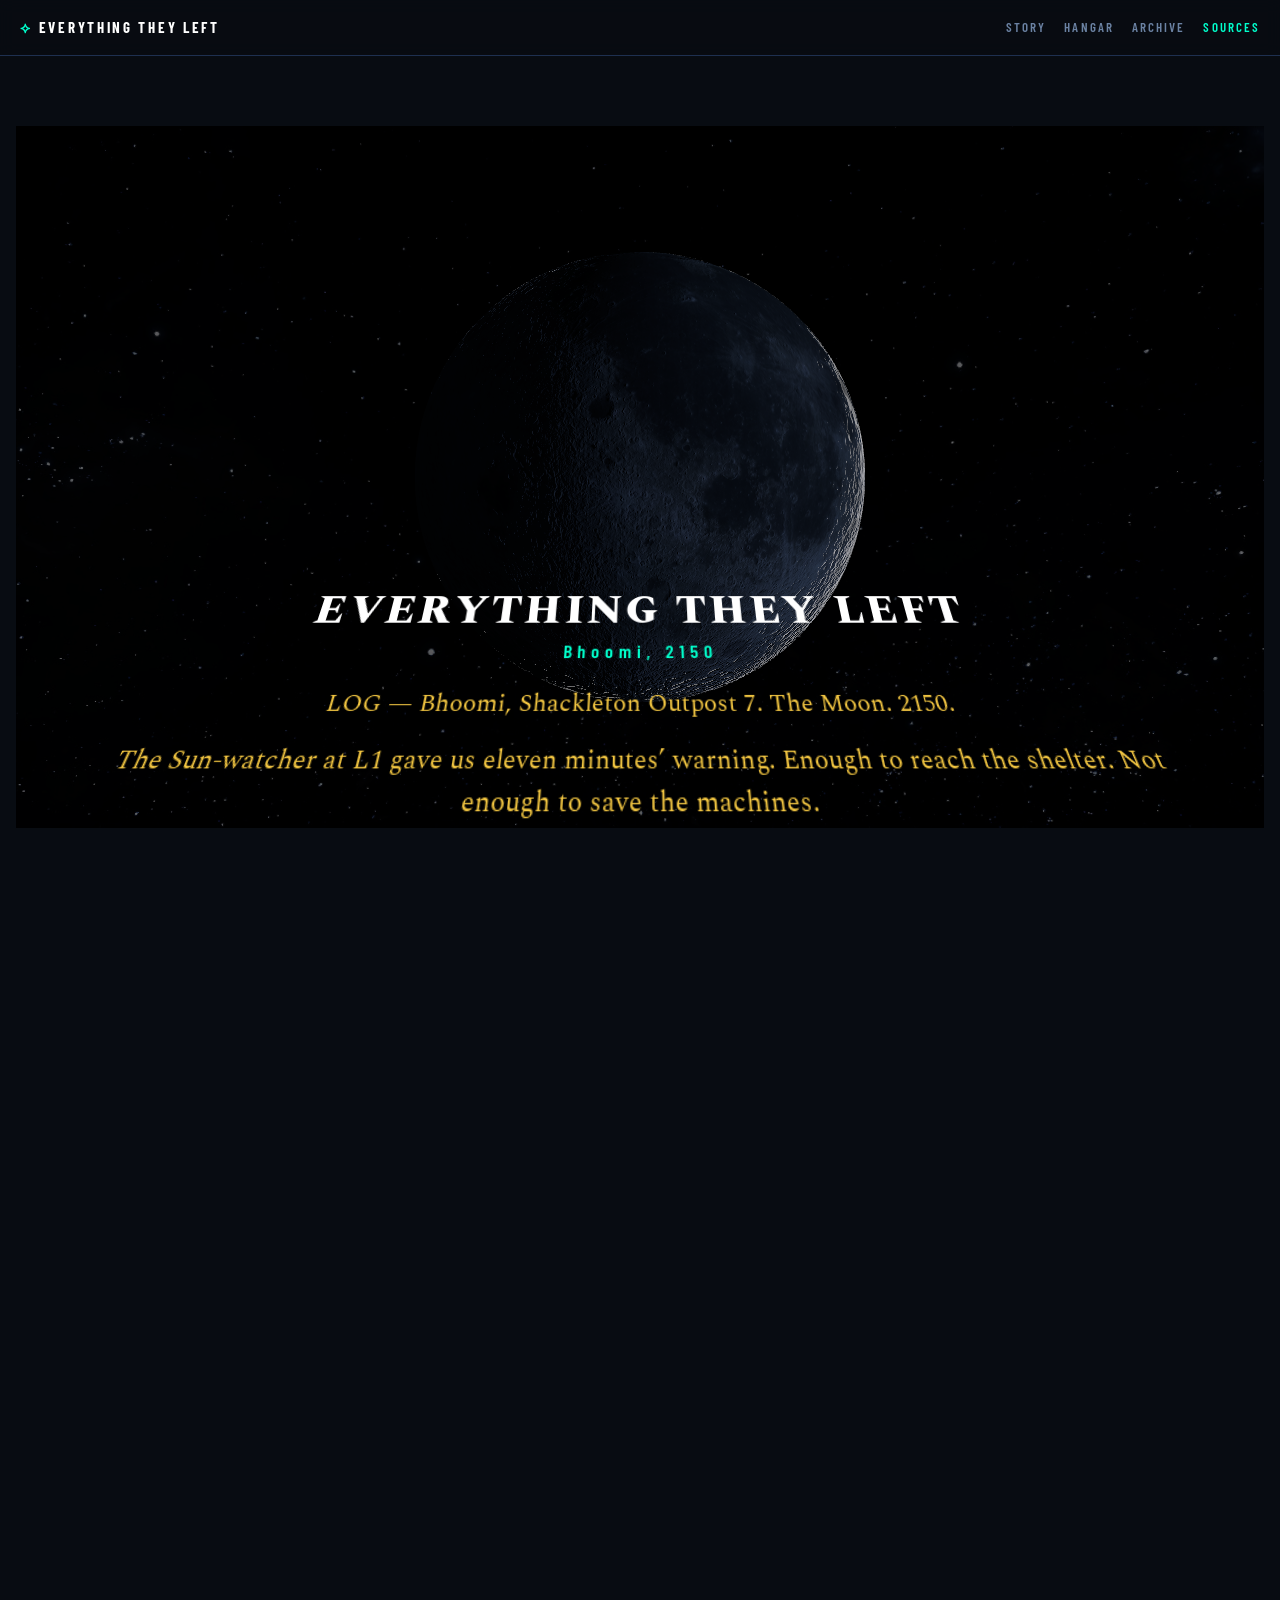
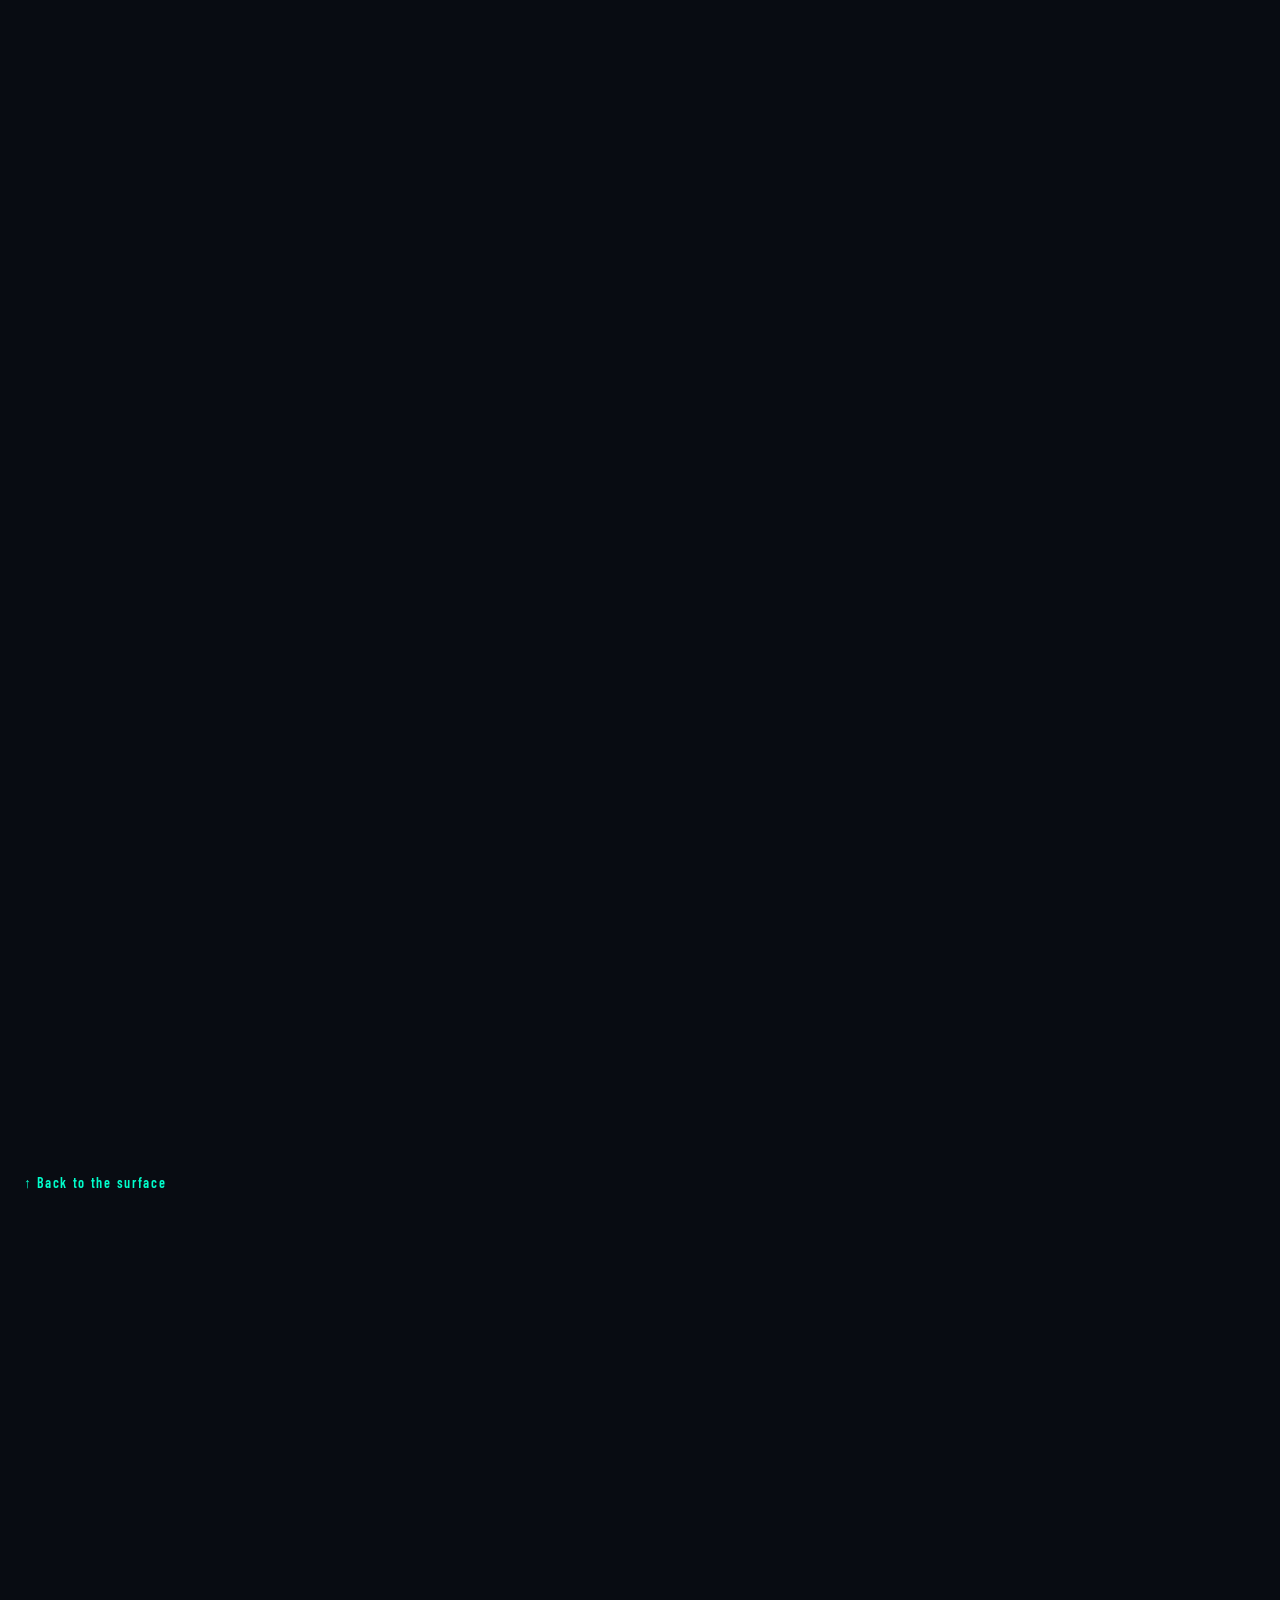
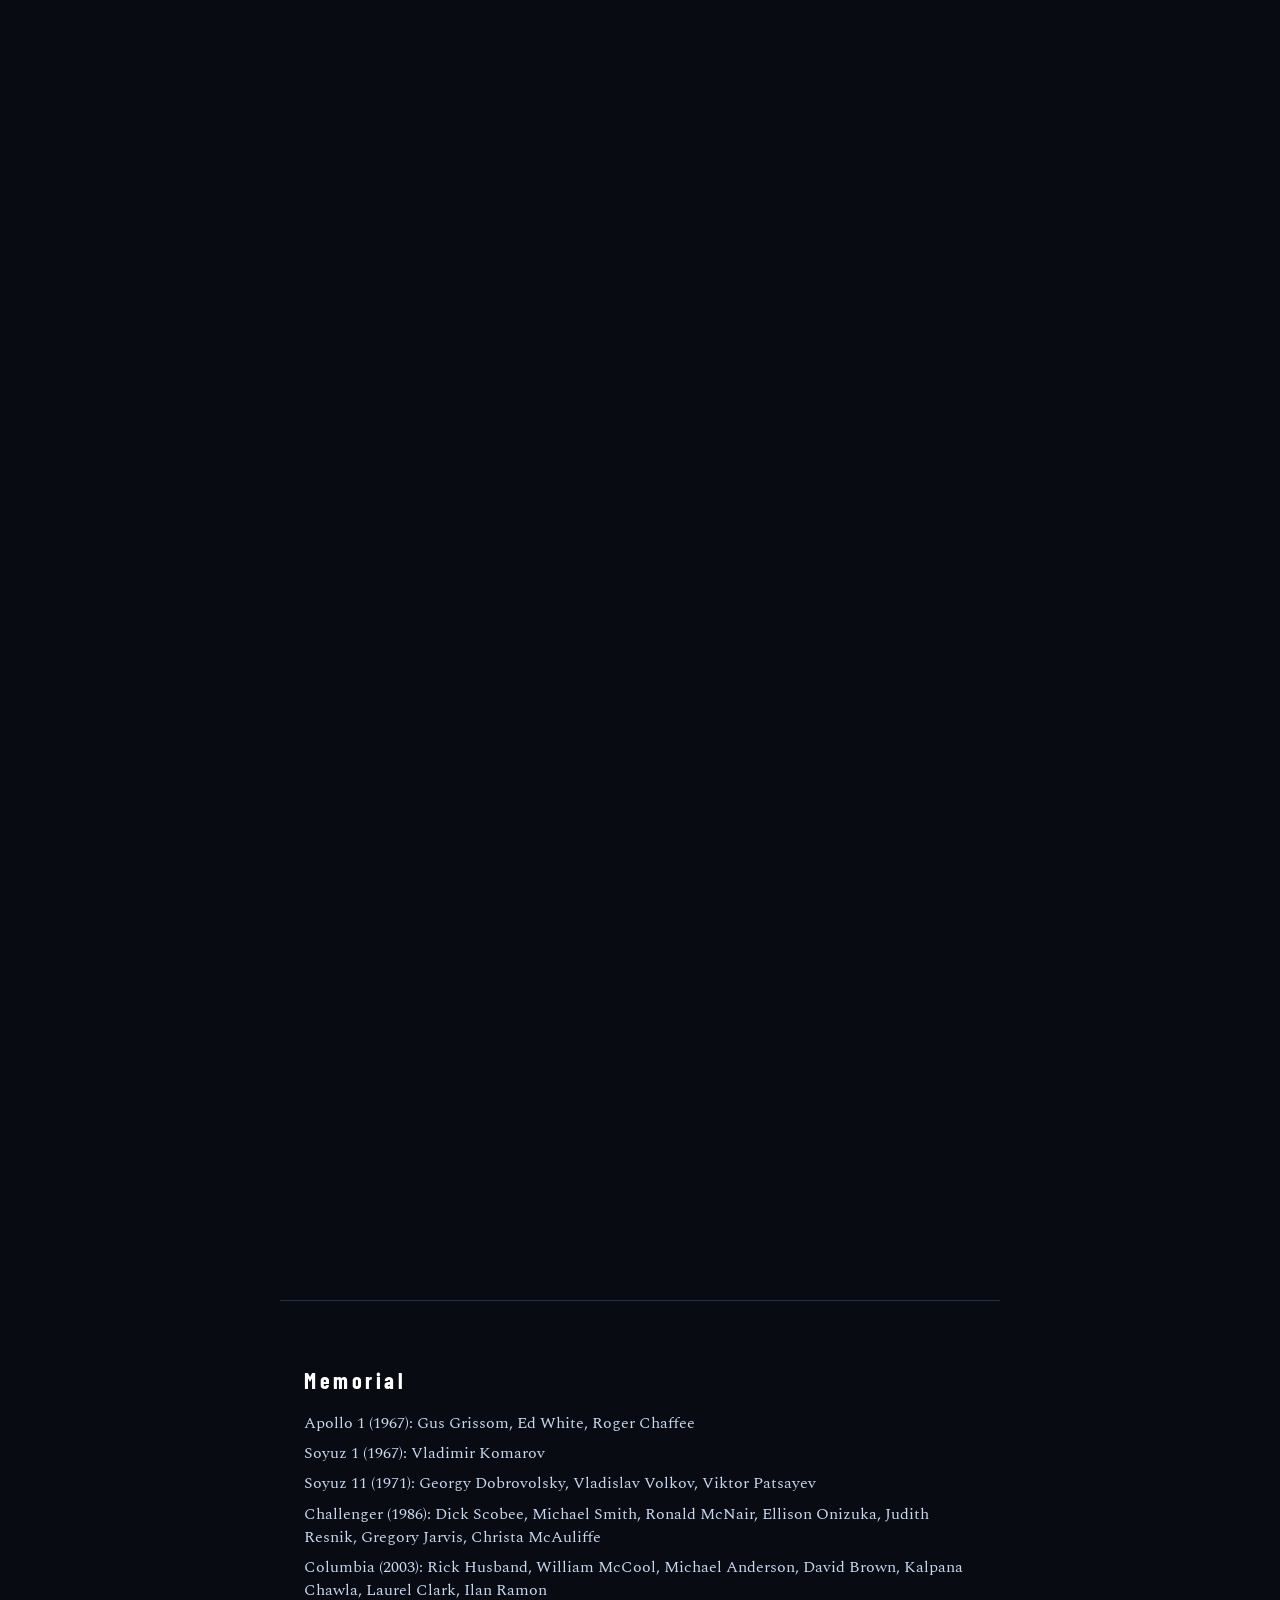
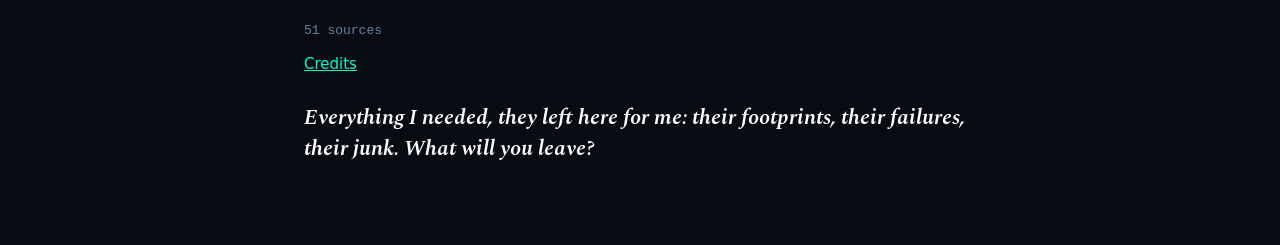
==== index.html @ f1913865 "SARATHI-7: give the flashbacks a cause The relived scenes had no in-world reason to interrupt. They " ====
<!doctype html>
<html lang="en">
<head>
<meta charset="utf-8">
<meta name="viewport" content="width=device-width, initial-scale=1">
<title>Everything They Left</title>
<link rel="preconnect" href="https://fonts.googleapis.com">
<link rel="stylesheet" href="https://fonts.googleapis.com/css2?family=Spectral:wght@400;600;800&family=Barlow+Condensed:wght@500;600;700&family=Caveat:wght@500;700&display=swap">
<link rel="stylesheet" href="lib/game.css">
<link rel="stylesheet" href="lib/era.css">
<script src="vendor/rough.js"></script>
<script type="importmap">{ "imports": { "three": "./vendor/three.module.min.js" } }</script>
<style>
  html { scroll-snap-type: y proximity; scroll-behavior: smooth; scroll-padding-top: 56px; }
  @media (prefers-reduced-motion: reduce) { html { scroll-behavior: auto; } }

  #site-header {
    position: fixed; inset: 0 0 auto; z-index: 40; height: 56px;
    display: flex; align-items: center; justify-content: space-between; gap: 16px;
    padding: 0 20px; background: rgba(8, 12, 18, .88); border-bottom: 1px solid var(--border);
    backdrop-filter: blur(8px);
  }
  #site-header .brand {
    font: 700 15px/1 var(--label); letter-spacing: .18em; color: var(--hi); text-decoration: none; white-space: nowrap;
  }
  #site-header .brand span { color: var(--accent2); margin-right: .4em; }
  #site-header nav { display: flex; gap: 18px; flex-wrap: wrap; }
  #site-header nav a {
    font: 600 13px/1 var(--label); letter-spacing: .16em; color: var(--dim); text-decoration: none;
  }
  #site-header nav a[aria-current="page"] { color: var(--accent2); }

  #story { position: relative; height: 300vh; }
  #crawl { position: absolute; top: 0; left: 0; right: 0; height: 200vh; pointer-events: none; }
  #play {
    position: absolute; bottom: 0; left: 0; right: 0; height: 100vh;
    scroll-snap-align: center; scroll-snap-stop: always; pointer-events: none;
  }
  .sticky-stage {
    position: sticky; top: 56px; height: calc(100vh - 56px);
    display: flex; flex-direction: column; justify-content: center; gap: 10px;
    padding: 10px 16px 12px; box-sizing: border-box;
  }
  .stage-frame {
    position: relative; width: min(100%, calc((100vh - 56px - 58px) * 16 / 9));
    max-height: calc(100% - 48px); aspect-ratio: 16 / 9; margin: 0 auto;
    background: #000; overflow: hidden; flex: none;
  }
  .stage-frame canvas { width: 100%; height: 100%; display: block; }
  .still {
    position: absolute; inset: 0; z-index: 0;
    background: url('assets/img/watcher-earthset-limb.jpg') center / cover;
  }
  #hud-root { position: absolute; inset: 0; z-index: 2; pointer-events: none; }
  .sticky-stage.is-play #hud-root { pointer-events: auto; }
  .sticky-stage:not(.is-play) #hud-root { opacity: 0; }
  #cut { position: absolute; inset: 0; z-index: 3; pointer-events: none; }
  #cut > * { pointer-events: auto; }
  #dev { position: absolute; inset: 0; z-index: 9; pointer-events: none; }
  .beat-name {
    position: absolute; bottom: 14%; left: 50%; translate: -50% 0;
    margin: 0; font: 13px var(--mono); color: var(--dim); letter-spacing: .08em;
  }

  #crawl-copy {
    position: absolute; inset: 8% 12% auto; z-index: 6; pointer-events: none;
    transform-origin: 50% 100%; color: var(--gold); text-align: center;
    font: 400 22px/1.45 var(--display);
  }
  #crawl-copy h1 { font: 800 42px/1 var(--display); letter-spacing: .08em; color: var(--hi); margin: 0 0 8px; }
  #crawl-copy .sub { font: 600 18px var(--label); letter-spacing: .28em; color: var(--accent2); margin: 0 0 22px; }
  #crawl-copy p { margin: 0 0 .7em; }
  .sticky-stage.is-play #crawl-copy { pointer-events: none; }
  @media (prefers-reduced-motion: reduce) { #crawl-copy { transform: none !important; } }

  .stage-cta {
    position: absolute; z-index: 7; left: 50%; top: 50%; translate: -50% -50%;
    font: 700 18px/1 var(--label); letter-spacing: .16em; color: #002a22;
    background: var(--accent2); border: 0; border-radius: 8px; padding: 16px 22px; cursor: pointer;
  }
  #play-cta { animation: play-pulse 1.8s ease-in-out infinite; }
  @keyframes play-pulse {
    50% { transform: scale(1.04); box-shadow: 0 0 28px rgba(0, 255, 204, .5); }
  }
  @media (prefers-reduced-motion: reduce) { #play-cta { animation: none; } }
  .sticky-stage:not(.is-play) .stage-cta { display: none !important; }

  #checkpoint-chip {
    position: absolute; z-index: 8; top: 12%; left: 50%; translate: -50% 0;
    font: 700 13px var(--label); letter-spacing: .14em; color: var(--hi);
    background: rgba(10, 20, 26, .9); border: 1px solid var(--accent2); border-radius: 6px;
    padding: 8px 12px; white-space: nowrap; pointer-events: none;
  }
  #checkpoint-chip.show { animation: chip-flash 2s ease-out both; }
  @keyframes chip-flash {
    0% { opacity: 0; } 12% { opacity: 1; } 78% { opacity: 1; } 100% { opacity: 0; }
  }

  .control-bar {
    display: flex; flex-wrap: wrap; align-items: center; justify-content: center; gap: 8px 12px;
    font: 600 13px var(--label); letter-spacing: .1em;
  }
  .control-bar button {
    background: var(--bg3); border: 1px solid var(--border); color: var(--hi);
    border-radius: 6px; padding: 8px 12px; cursor: pointer;
  }
  .control-bar button[aria-pressed="true"] { border-color: var(--accent2); color: var(--accent2); }
  .pips { display: flex; gap: 6px; margin-left: 8px; }
  .pip {
    display: block; width: 9px; height: 9px; border-radius: 50%; border: 1px solid var(--dim);
    background: transparent; padding: 0;
  }
  .pip.on { background: var(--accent2); border-color: var(--accent2); }

  #dossier, #hangar { min-height: 100vh; padding: 72px 24px 48px; }
  #back-surface {
    font: 600 14px var(--label); letter-spacing: .12em; color: var(--accent2);
    background: none; border: 0; padding: 0; cursor: pointer;
  }
  #sources {
    padding: 48px 24px 80px; border-top: 1px solid var(--border); max-width: 720px; margin: 0 auto;
  }
  #sources h2 { font: 700 22px var(--label); letter-spacing: .16em; color: var(--hi); }
  #memorial { margin: 0 0 20px; padding: 0; list-style: none; color: var(--text); }
  #memorial li { margin: 0 0 .45em; font: 16px/1.45 var(--display); }
  #source-count { font: 13px var(--mono); color: var(--dim); }
  #sources .credits-link { color: var(--accent2); }
  #closing {
    margin: 28px 0 0; font: 600 italic 22px/1.4 var(--display); color: var(--hi);
  }

  body.debug [data-debug] { position: relative; }
  body.debug [data-debug]::after {
    content: attr(data-debug); position: absolute; left: 4px; top: 4px; z-index: 30;
    font: 10px/1 var(--mono); color: #8f8; background: rgba(0, 0, 0, .65);
    padding: 2px 4px; pointer-events: none; letter-spacing: .04em;
  }
</style>
</head>
<body>
<header id="site-header" data-debug="header">
  <a class="brand" href="#story"><span>⟡</span><b id="brand-title"></b></a>
  <nav>
    <a href="#play">STORY</a>
    <a href="#hangar">HANGAR</a>
    <a href="#dossier">ARCHIVE</a>
    <a href="#sources">SOURCES</a>
  </nav>
</header>

<div id="story" data-debug="story">
  <div class="sticky-stage" id="stage-root" data-debug="stage-root">
    <div class="stage-frame" id="stage-frame" data-debug="stage-frame">
      <canvas id="stage" data-debug="stage"></canvas>
      <div class="still" id="still" hidden data-debug="still"></div>
      <div id="hud-root" data-debug="hud"></div>
      <div id="cut" data-debug="cut"></div>
      <div id="dev" hidden data-debug="dev"></div>
      <div id="crawl-copy" data-debug="crawl-copy"></div>
      <button type="button" class="stage-cta" id="play-cta" hidden>▶ PLAY AS BHOOMI</button>
      <button type="button" class="stage-cta" id="continue-cta" hidden>▶ CONTINUE</button>
      <div id="checkpoint-chip" hidden></div>
    </div>
    <div class="control-bar" id="controls" hidden data-debug="controls">
      <button type="button" id="btn-pause">⏸ PAUSE</button>
      <button type="button" id="btn-checkpoint">⟲ CHECKPOINT</button>
      <button type="button" id="btn-skip">⏭ SKIP</button>
      <button type="button" id="btn-timer" aria-pressed="true">⏱ ON</button>
      <div class="pips" id="pips"></div>
    </div>
  </div>
  <div id="crawl" data-debug="crawl"></div>
  <section id="play" data-debug="play" aria-label="Play"></section>
</div>

<section id="dossier" data-debug="dossier">
  <button type="button" id="back-surface">↑ Back to the surface</button>
  <div id="dossier-root"></div>
</section>
<section id="hangar" data-debug="hangar">
  <div id="hangar-root"></div>
</section>
<footer id="sources" data-debug="sources">
  <h2>Memorial</h2>
  <ul id="memorial"></ul>
  <p id="source-count"></p>
  <p><a class="credits-link" href="CREDITS.md">Credits</a></p>
  <p id="closing"></p>
</footer>

<script type="module">
  import { CONTENT } from './content.js';
  import { boot } from './lib/engine.js';

  const Q = new URLSearchParams(location.search);
  const $ = s => document.querySelector(s);
  const reduce = matchMedia('(prefers-reduced-motion: reduce)').matches;
  const lerp = (a, b, t) => a + (b - a) * t;
  const WP0 = CONTENT.crises[0].waypoint;

  document.title = CONTENT.title;
  $('#brand-title').textContent = CONTENT.title;

  const crawlCopy = $('#crawl-copy');
  const h = document.createElement('h1'); h.textContent = CONTENT.title; crawlCopy.append(h);
  const sub = document.createElement('p'); sub.className = 'sub'; sub.textContent = CONTENT.subtitle; crawlCopy.append(sub);
  CONTENT.prologue.lines.forEach(line => { const p = document.createElement('p'); p.textContent = line; crawlCopy.append(p); });

  CONTENT.memorial.forEach(line => { const li = document.createElement('li'); li.textContent = line; $('#memorial').append(li); });
  const urls = new Set();
  const addSrc = srcs => (srcs || []).forEach(([, u]) => u && urls.add(u));
  addSrc(CONTENT.opener.sources); addSrc(CONTENT.notebook.sources); addSrc(CONTENT.finale.sources);
  CONTENT.crises.forEach(c => addSrc(c.sources));
  $('#source-count').textContent = `${urls.size} sources`;
  $('#closing').textContent = CONTENT.finale.closing;

  const pips = $('#pips');
  CONTENT.crises.forEach(c => {
    const b = document.createElement('i');
    b.className = 'pip'; b.title = `${c.chapter}. ${c.title}`; b.setAttribute('aria-label', c.name);
    pips.append(b);
  });

  const game = boot({
    canvas: $('#stage'),
    hudRoot: $('#hud-root'),
    cut: $('#cut'),
    still: $('#still'),
  });

  const syncTimer = on => {
    $('#btn-timer').setAttribute('aria-pressed', String(on));
    $('#btn-timer').textContent = on ? '⏱ ON' : '⏱ OFF';
  };
  syncTimer(game.hud.timer.on);
  game.onTimer(syncTimer);
  $('#btn-timer').addEventListener('click', () => game.hud.timer.set(!game.hud.timer.on));

  const updatePips = () => {
    const id = game.state.chapter;
    const idx = CONTENT.crises.findIndex(c => c.id === id);
    [...pips.children].forEach((el, i) => el.classList.toggle('on', game.state.started && idx >= 0 && i <= idx));
  };

  const chip = $('#checkpoint-chip');
  game.onCheckpoint(({ chapter, title }) => {
    chip.textContent = `CHECKPOINT SET · Ch ${chapter} · ${title}`;
    chip.hidden = false;
    chip.classList.remove('show');
    void chip.offsetWidth;
    chip.classList.add('show');
    updatePips();
  });
  chip.addEventListener('animationend', () => { chip.classList.remove('show'); chip.hidden = true; });

  const showContinue = () => {
    if (!game.state.started) return;
    const s = game.state;
    $('#continue-cta').textContent = `▶ CONTINUE · Ch ${s.chapterNum} · ${s.title}`;
    $('#continue-cta').hidden = false;
    $('#play-cta').hidden = true;
  };
  const hideContinue = () => { $('#continue-cta').hidden = true; };

  $('#play-cta').addEventListener('click', () => {
    $('#play-cta').hidden = true;
    hideContinue();
    game.start();
    updatePips();
    $('#controls').hidden = false;
  });
  $('#continue-cta').addEventListener('click', () => { hideContinue(); game.resume(); });
  $('#btn-pause').addEventListener('click', () => { if (!game.state.started) return; game.pause(); showContinue(); });
  $('#btn-checkpoint').addEventListener('click', () => game.replayCheckpoint());
  $('#btn-skip').addEventListener('click', () => game.skip());
  $('#back-surface').addEventListener('click', () => $('#play').scrollIntoView({ behavior: reduce ? 'auto' : 'smooth' }));

  let dirty = true;
  addEventListener('scroll', () => { dirty = true; }, { passive: true });
  addEventListener('resize', () => { dirty = true; }, { passive: true });

  const crawl = $('#crawl');
  const root = $('#stage-root');
  const still = $('#still');
  function loop() {
    requestAnimationFrame(loop);
    if (!dirty) return;
    dirty = false;
    const crawlH = crawl.offsetHeight;
    const t = reduce ? 1 : Math.min(1, Math.max(0, scrollY / Math.max(1, crawlH - innerHeight)));
    if (reduce) {
      crawlCopy.style.transform = 'none';
      crawlCopy.style.opacity = '0';
    } else {
      crawlCopy.style.transform = `perspective(420px) rotateX(24deg) translateY(calc(100% - ${t * 190}%))`;
      crawlCopy.style.opacity = t > 0.85 ? String(Math.max(0, 1 - (t - 0.85) / 0.15)) : '1';
    }
    const playing = t >= 1;
    root.classList.toggle('is-play', playing);
    if (playing && !game.state.started) $('#play-cta').hidden = false;
    if (!playing) {
      $('#play-cta').hidden = true;
      $('#controls').hidden = true;
      if (game.state.started && !game.state.paused) { game.pause(); leftPlay = true; }
    } else if (game.state.started) {
      $('#controls').hidden = false;
      if (leftPlay) showContinue();
    }

    if (!game.state.started) {
      const wp = reduce ? WP0 : {
        lat: lerp(-20, -89.67, t),
        lon: lerp(300, 129.78, t),
        alt: lerp(4.4, 1.6, t),
        sunLon: 90,
      };
      if (game.stage) game.stage.snap(wp);
      else still.style.transform = `translateY(${t * -8}%)`;
    }
  }
  dirty = true;
  requestAnimationFrame(loop);

  let leftPlay = false;
  new IntersectionObserver(([e]) => {
    if (e.intersectionRatio < 0.6) {
      game.pause();
      leftPlay = true;
    } else if (leftPlay && game.state.started) {
      showContinue();
    }
  }, { threshold: [0, 0.6] }).observe($('#stage-frame'));

  document.addEventListener('visibilitychange', () => {
    if (document.hidden) { game.pause(); if (game.state.started) leftPlay = true; }
    else if (leftPlay && game.state.started) showContinue();
  });

  const navFor = { play: $('a[href="#play"]'), dossier: $('a[href="#dossier"]'), hangar: $('a[href="#hangar"]'), sources: $('a[href="#sources"]') };
  const navObs = new IntersectionObserver(entries => {
    const vis = entries.filter(e => e.isIntersecting).sort((a, b) => b.intersectionRatio - a.intersectionRatio)[0];
    if (!vis) return;
    Object.values(navFor).forEach(a => a.removeAttribute('aria-current'));
    navFor[vis.target.id]?.setAttribute('aria-current', 'page');
  }, { threshold: [0.35, 0.6], rootMargin: '-56px 0px 0px 0px' });
  ['play', 'dossier', 'hangar', 'sources'].forEach(id => navObs.observe($('#' + id)));

  if (Q.get('screen') || Q.get('c')) {
    location.hash = '#play';
    $('#play').scrollIntoView({ behavior: 'auto' });
  }

  if (Q.get('debug') === '1') {
    document.body.classList.add('debug');
    $('#dev').hidden = false;
  }

  try {
    const { mountDossier, mountHangar } = await import('./lib/hangar.js');
    mountDossier?.($('#dossier-root'), { onBack: () => $('#play').scrollIntoView({ behavior: reduce ? 'auto' : 'smooth' }) });
    mountHangar?.($('#hangar-root'), {});
  } catch { /* hangar not merged yet */ }
</script>
</body>
</html>
---- lib/game.css ----
/* Everything They Left — shared game styles. Tokens from artemis3-dashboard web-sim/index.css:5-19. */
[hidden] { display: none !important; }            /* trap #2: display:grid/flex beats [hidden] */
*, *::before, *::after { box-sizing: border-box; }
:root {
  --bg: #080c12; --bg2: #0d1420; --bg3: #111c2e; --border: #1e3050;
  --accent: #00aaff; --accent2: #00ffcc; --warn: #ffaa00; --danger: #ff4444; --ok: #00dd88;
  --gold: rgb(245,200,66); --ice: #7fd4ff; --partial: #b98cff; --text: #c8d8f0; --dim: #6b82a3; --hi: #fff;
  --mono: ui-monospace, 'SF Mono', Menlo, 'Courier New', monospace;
  --display: 'Spectral', Georgia, serif;
  --label: 'Barlow Condensed', 'Helvetica Neue', Arial, sans-serif;
  color-scheme: dark;
}
html, body { margin: 0; background: var(--bg); color: var(--text); font: 15px/1.5 system-ui, -apple-system, sans-serif; }
button { font: inherit; color: inherit; }
:focus-visible { outline: 2px solid var(--accent); outline-offset: 3px; }

/* ── Timed panel: every interaction sits inside one; its border is the fuse ── */
.timed { position: relative; border-radius: 12px; background: rgba(8, 14, 22, .82); padding: 22px; backdrop-filter: blur(4px); }
.timed > .fuse-svg { position: absolute; inset: 0; width: 100%; height: 100%; overflow: visible; pointer-events: none; }
.timed > .fuse-svg rect { fill: none; stroke-width: 2.5; stroke-dasharray: 100; stroke-dashoffset: 0; }
.timed > .fuse-svg .track { stroke: rgba(255,255,255,.10); }
.timed > .fuse-svg .fuse { stroke: var(--accent2); }            /* no vector-effect: trap #1 */
.timed.running > .fuse-svg .fuse { animation: fuse var(--fuse-s, 8s) linear forwards; }
.timed.paused > .fuse-svg .fuse { animation-play-state: paused; }
.timed.off > .fuse-svg .fuse { stroke: rgba(0,255,204,.35); }
@keyframes fuse {
  0% { stroke-dashoffset: 0; stroke: var(--accent2); }
  58% { stroke: var(--accent2); } 70% { stroke: var(--warn); } 80% { stroke: var(--danger); }
  100% { stroke-dashoffset: 100; stroke: var(--danger); }
}
.int-title { font: 700 22px/1 var(--label); letter-spacing: .14em; color: var(--hi); margin: 0 0 4px; }
.int-hint { font: 13px var(--mono); color: var(--dim); margin: 0 0 16px; min-height: 1.5em; }
.int-hint.bad { color: var(--warn); }
.int-hint.good { color: var(--accent2); }

/* ── DRAG ── */
.drag-wrap { display: grid; grid-template-columns: minmax(0, 1fr) minmax(0, 1.4fr); gap: 18px; min-height: 230px; }
.tray { display: flex; flex-wrap: wrap; gap: 12px; align-content: center; justify-content: center; border: 1px dashed var(--border); border-radius: 10px; padding: 14px; }
.item { width: 84px; height: 84px; display: grid; place-items: center; border-radius: 12px; border: 1px solid var(--border); background: var(--bg2); cursor: grab; touch-action: none; user-select: none; -webkit-user-select: none; }
.item svg { width: 58px; height: 58px; }
.item[aria-pressed="true"] { border-color: var(--accent2); box-shadow: 0 0 0 2px var(--accent2); }
.item.dragging { position: fixed; z-index: 100; cursor: grabbing; pointer-events: none; box-shadow: 0 10px 30px rgba(0,0,0,.6); }
.item.placed { visibility: hidden; }
.target { position: relative; border-radius: 12px; border: 1px solid var(--border); background: #03050a; display: grid; place-items: center; cursor: pointer; overflow: hidden; }
.target .label { position: absolute; left: 10px; top: 8px; font: 600 12px var(--label); letter-spacing: .14em; color: var(--dim); text-transform: uppercase; }
.target.hot { box-shadow: inset 0 0 0 2px var(--glow, var(--accent2)), 0 0 24px var(--glow, var(--accent2)); }
.slots { display: flex; gap: 14px; }
.slot { width: 74px; height: 74px; border-radius: 50% 50% 12px 12px; background: radial-gradient(circle at 50% 30%, #6b6258, #2b2622); display: grid; place-items: center; }
.slot svg { width: 52px; height: 52px; }

/* ── BALANCE ── */
.bal { display: grid; gap: 14px; }
.power { position: relative; height: 26px; border-radius: 6px; background: var(--bg3); overflow: hidden; }
.power .avail { position: absolute; inset: 0 auto 0 0; background: rgba(0,255,204,.18); border-right: 2px solid var(--accent2); }
.power .used { position: absolute; inset: 6px auto 6px 0; background: var(--accent); border-radius: 3px; }
.power.over .used { background: var(--danger); }
.power .read { position: absolute; right: 8px; top: 3px; font: 12px var(--mono); color: var(--hi); }
.load { display: grid; grid-template-columns: 130px minmax(0, 1fr) 52px; gap: 12px; align-items: center; }
.load label { font: 600 15px var(--label); letter-spacing: .06em; color: var(--hi); }
.load output { font: 13px var(--mono); text-align: right; }
.load .track-wrap { position: relative; }
.load .redline { position: absolute; top: -4px; bottom: -4px; width: 2px; background: var(--danger); pointer-events: none; }
.load.low output { color: var(--danger); }
input[type=range] { width: 100%; accent-color: var(--accent2); }

/* ── Outcome overlays ── */
.outcome { position: absolute; inset: 0; border-radius: 12px; display: grid; place-items: center; text-align: center; z-index: 5; }
.outcome.win { background: rgba(0, 40, 32, .82); }
.outcome.fail { background: radial-gradient(circle, rgba(255,40,40,.2), rgba(120,0,0,.85)); }
.outcome b { display: block; font: 800 34px/1 var(--label); letter-spacing: .12em; color: var(--hi); }
.outcome span { display: block; margin-top: 10px; font: 14px var(--mono); color: var(--hi); }

/* ── Timer switch (vertical, Apple-style) ── */
.hud-switch { position: relative; width: 34px; height: 58px; border-radius: 18px; border: 0; padding: 0; background: var(--ok); cursor: pointer; transition: background .2s; flex: none; }
.hud-switch .knob { position: absolute; left: 3px; top: 3px; width: 28px; height: 28px; border-radius: 50%; background: #fff; display: grid; place-items: center; box-shadow: 0 2px 6px rgba(0,0,0,.4); transition: translate .22s cubic-bezier(.3,1.4,.6,1); }
.hud-switch .knob svg { width: 70%; height: 70%; }
.hud-switch .knob::after { content: ''; position: absolute; inset: 0; margin: auto; width: 82%; height: 3px; border-radius: 2px; background: #d11; rotate: -45deg; opacity: 0; transition: opacity .15s; }
.hud-switch[aria-checked="false"] { background: var(--danger); }
.hud-switch[aria-checked="false"] .knob { translate: 0 24px; }
.hud-switch[aria-checked="false"] .knob::after { opacity: 1; }

@media (prefers-reduced-motion: reduce) { .hud-switch .knob { transition: none; } }

/* ── Attempt Map ── */
.amap { display: grid; gap: 12px; }
.amap-svg { width: 100%; height: auto; display: block; background: #02040a url('../assets/textures/stars_milky_way.jpg') center / cover; border-radius: 12px; }
.amap .arc path { fill: none; stroke-width: 1.3; stroke-dasharray: 100; stroke-dashoffset: 100; opacity: 0; transition: stroke-dashoffset .9s ease-out, opacity .3s; }
.amap .arc.lf path { stroke-dasharray: 14 100; }
.amap .arc.on path { stroke-dashoffset: 0; opacity: .75; }
.amap .arc .end, .amap .arc .burst, .amap .arc .tag { opacity: 0; transition: opacity .3s .7s; }
.amap .arc.on .end, .amap .arc.on .burst { opacity: 1; }
.amap .arc.fail path, .amap .arc.fail .burst { stroke: var(--danger); }
.amap .arc.partial path { stroke: var(--partial); } .amap .arc.partial .end { fill: var(--partial); }
.amap .arc.success path { stroke: var(--accent2); } .amap .arc.success .end { fill: var(--accent2); }
.amap .arc.crewed path { stroke: var(--gold); stroke-width: 2.6; } .amap .arc.crewed .end { fill: var(--gold); }
.amap .arc .burst { stroke-width: 2; }
.amap .arc.beat path { stroke-width: 4; opacity: 1; filter: drop-shadow(0 0 6px currentColor); }
.amap .arc.beat.on .tag { opacity: 1; }
.amap .arc .tag { fill: var(--hi); font: 600 15px var(--label); letter-spacing: .08em; paint-order: stroke; stroke: #000; stroke-width: 3px; }
.amap .arc { cursor: pointer; }
.amap .year-big { fill: var(--hi); font: 800 64px var(--display); opacity: .9; }
.amap-card { min-height: 3.4em; }
.amap-log { margin: 0; font: 19px/1.45 var(--display); color: var(--hi); }
.amap-row { display: grid; grid-template-columns: 44px minmax(0, 1fr) auto; gap: 12px; align-items: center; }
.amap-play { width: 44px; height: 44px; border-radius: 50%; border: 1px solid var(--border); background: var(--bg3); color: var(--hi); cursor: pointer; }
.amap-count { font: 13px var(--mono); color: var(--dim); white-space: nowrap; }
.amap-legend { display: flex; flex-wrap: wrap; gap: 16px; font: 600 13px var(--label); letter-spacing: .08em; color: var(--dim); }
.amap-legend .k::before { content: ''; display: inline-block; width: 18px; height: 3px; margin-right: 6px; vertical-align: middle; background: currentColor; }
.amap-legend .fail { color: var(--danger); } .amap-legend .partial { color: var(--partial); } .amap-legend .success { color: var(--accent2); } .amap-legend .crewed { color: var(--gold); }
/* v3: salvage sites stay labelled in amber once their year is reached */
.amap .arc.salvage.on .tag { opacity: 1; fill: var(--warn); }
.amap .arc.salvage.on path { stroke: var(--warn); stroke-width: 2.4; opacity: 1; }
.amap .arc.salvage.on .end, .amap .arc.salvage.on .burst { fill: var(--warn); stroke: var(--warn); }

/* ── FOCUS (v4 Library): an etched nickel page under a magnifier ── */
.focus { display: grid; gap: 14px; justify-items: center; }
.fiche { width: min(420px, 100%); aspect-ratio: 16 / 7; display: grid; place-content: center; gap: 4px; text-align: center; border-radius: 50%;
  background: radial-gradient(circle, #d9dde3, #9aa3ad 70%, #5b6470); color: #1b2330; font: 600 15px/1.25 var(--mono); box-shadow: inset 0 0 30px rgba(0,0,0,.45); transition: filter .08s; }
.fiche .h { font: 800 17px var(--label); letter-spacing: .2em; }
.fiche.sharp { box-shadow: inset 0 0 30px rgba(0,0,0,.45), 0 0 0 2px var(--accent2); }
.focus .mix { display: grid; grid-template-columns: 50px minmax(0, 1fr) 50px; gap: 12px; align-items: center; width: 100%; font: 600 13px var(--label); letter-spacing: .1em; color: var(--dim); text-align: center; }

/* ── MORSE (v3 Signal) ── */
.morse { display: grid; grid-template-columns: 120px minmax(0, 1fr); gap: 20px; align-items: center; }
.mirror { position: relative; width: 120px; height: 120px; border-radius: 12px; border: 1px solid var(--border); cursor: pointer; touch-action: none; user-select: none; -webkit-user-select: none;
  background: repeating-conic-gradient(from 30deg, rgba(200,230,255,.6) 0 60deg, rgba(110,150,200,.35) 0 120deg); background-size: 26px 26px; }
.mirror::after { content: ''; position: absolute; inset: 0; border-radius: 12px; background: #05070b; opacity: 0; transition: opacity .05s; }
.mirror.covered::after { opacity: .94; }
.morse .code { font: 700 34px/1 var(--mono); letter-spacing: .3em; color: rgba(255,255,255,.18); }
.morse .code .ok { color: var(--accent2); } .morse .code .bad { color: var(--danger); }
.morse-msg { font: 13px var(--mono); color: var(--dim); margin: 8px 0; }
.morse-alt { display: flex; gap: 8px; }
.morse-alt button { font: 700 14px var(--mono); padding: 6px 12px; border-radius: 6px; border: 1px solid var(--border); background: var(--bg2); cursor: pointer; }

/* ── VISOR HUD (v3) — thin, translucent, edges only; the centre stays clear ── */
.visor-frame { position: absolute; inset: 0; overflow: hidden; container-type: inline-size; --hud: #6ff3ff; --hud-dim: rgba(111,243,255,.45); --hud-faint: rgba(111,243,255,.14); }
.visor-frame .visor-glass { position: absolute; inset: 0; pointer-events: none; z-index: 1;
  background: radial-gradient(ellipse 78% 72% at 50% 50%, transparent 62%, rgba(0,8,14,.55) 86%, rgba(0,0,0,.9) 100%); }
.visor-frame .visor-glass::before { content: ''; position: absolute; inset: 0; background: repeating-linear-gradient(0deg, rgba(111,243,255,.035) 0 1px, transparent 1px 3px);
  -webkit-mask: radial-gradient(ellipse 70% 65% at 50% 50%, transparent 60%, #000 90%); mask: radial-gradient(ellipse 70% 65% at 50% 50%, transparent 60%, #000 90%); }
.hudel { position: absolute; z-index: 5; color: var(--hud); text-shadow: 0 0 6px rgba(111,243,255,.45); transition: opacity .3s; }
.visor-frame [data-hud].off { opacity: 0; pointer-events: none; }
.visor-frame [data-hud].booting { animation: hud-boot .9s steps(8) both; }
.hud-link { font: 700 max(10px, 1.1cqw) var(--label); letter-spacing: .2em; color: var(--ok); text-shadow: 0 0 8px rgba(0,221,136,.6); }
@keyframes hud-boot { 0% { opacity: 0; filter: blur(2px); } 20% { opacity: .9; } 30% { opacity: .1; } 45% { opacity: 1; } 55% { opacity: .3; } 100% { opacity: 1; filter: none; } }
.hudel .lbl { font: 600 max(9px, 1.1cqw)/1 var(--label); letter-spacing: .28em; color: var(--hud-dim); text-transform: uppercase; }
.hud-objective { top: 5%; left: 4.5%; max-width: 34%; }
.hud-objective .txt { font: 600 max(12px, 1.6cqw)/1.2 var(--label); letter-spacing: .1em; margin-top: 6px; }
.hud-objective::after { content: ''; display: block; height: 1px; width: 70%; margin-top: 8px; background: linear-gradient(90deg, var(--hud-dim), transparent); }
.hud-top { top: 4%; left: 50%; translate: -50% 0; width: 42%; text-align: center; pointer-events: none; }
.hud-o2 { display: grid; grid-template-columns: repeat(20, minmax(0, 1fr)); gap: 3px; height: max(6px, .8cqw); margin-top: 6px; transform: perspective(300px) rotateX(18deg); }
.hud-o2 i { background: var(--hud); opacity: .85; clip-path: polygon(12% 0, 100% 0, 88% 100%, 0 100%); }
.hud-o2 i.lo { background: var(--danger); } .hud-o2 i.empty { opacity: .12; }
.hud-compass { position: relative; height: 38px; margin-top: 10px; overflow: hidden; -webkit-mask: linear-gradient(90deg, transparent, #000 18%, #000 82%, transparent); mask: linear-gradient(90deg, transparent, #000 18%, #000 82%, transparent); }
.hud-compass .strip { position: absolute; left: 0; bottom: 0; height: 100%; display: flex; align-items: flex-end; will-change: transform; }
.hud-compass .t { position: relative; width: 20px; flex: none; height: 8px; border-left: 1px solid var(--hud-faint); }
.hud-compass .t.big { height: 14px; border-left-color: var(--hud-dim); }
.hud-compass .t span { position: absolute; left: -10px; bottom: 16px; width: 20px; text-align: center; font: 600 11px var(--label); color: var(--hud-dim); }
.hud-compass .wp { position: absolute; top: 0; font: 700 11px var(--label); letter-spacing: .06em; color: var(--warn); translate: -50% 0; white-space: nowrap; }
.hud-compass::after { content: ''; position: absolute; left: 50%; bottom: 0; translate: -50% 0; border: 5px solid transparent; border-bottom-color: var(--hud); }
.hud-corner { top: 4%; right: 3.5%; display: flex; gap: 12px; align-items: flex-start; }
.hud-clock { text-align: right; font: 600 max(10px, 1.1cqw)/1.5 var(--mono); color: var(--hud-dim); }
.hud-tracker { bottom: 5%; left: 3.5%; width: max(90px, 11cqw); aspect-ratio: 1; }
.hud-tracker .disc { position: absolute; inset: 0; border-radius: 50%; border: 1px solid var(--hud-dim); background: radial-gradient(circle, rgba(111,243,255,.08), rgba(0,20,30,.35) 70%); overflow: hidden; }
.hud-tracker .disc::before { content: ''; position: absolute; inset: 25%; border-radius: 50%; border: 1px solid var(--hud-faint); }
.hud-tracker .sweep { position: absolute; inset: 0; background: conic-gradient(from 0deg, rgba(111,243,255,.35), transparent 22%); animation: hud-spin 3s linear infinite; }
@keyframes hud-spin { to { rotate: 360deg; } }
.hud-tracker .ping { position: absolute; width: 7px; height: 7px; border-radius: 50%; background: var(--warn); box-shadow: 0 0 8px var(--warn); translate: -50% -50%; }
.hud-tracker .lbl { position: absolute; bottom: -16px; left: 0; }
.hud-gauges { bottom: 5%; right: 3.5%; text-align: right; }
.hud-gauge + .hud-gauge { margin-top: 10px; }
.hud-gauge .val { font: 700 max(14px, 1.9cqw)/1 var(--label); letter-spacing: .06em; }
.hud-gauge .bar { width: max(100px, 11cqw); height: 4px; margin: 5px 0 0 auto; background: var(--hud-faint); }
.hud-gauge .bar i { display: block; height: 100%; background: var(--hud); }
.visor-edge { position: absolute; inset: 0; z-index: 6; pointer-events: none; opacity: 0; box-shadow: inset 0 0 12cqw rgba(255,40,40,.85); }
.visor-edge.pulse { animation: visor-edge 1.2s ease-out; }
@keyframes visor-edge { 0% { opacity: 0; } 15% { opacity: 1; } 100% { opacity: 0; } }
.visor-alert { position: absolute; z-index: 7; top: 15%; left: 50%; translate: -50% 0; font: 700 max(12px, 1.5cqw) var(--label); letter-spacing: .3em; color: var(--danger); text-shadow: 0 0 10px var(--danger); white-space: nowrap; }
.visor-toast { position: absolute; z-index: 8; top: 15%; right: 3.5%; max-width: 260px; font: 14px/1.35 system-ui, sans-serif; color: #fff; background: rgba(10,20,26,.88); border: 1px solid var(--warn); border-radius: 8px; padding: 10px 12px; }
/* inside the visor the interaction panel sits in the lower third, glassy; fail feedback moves to the edges */
.visor-frame .visor-panel { position: absolute; z-index: 4; left: 50%; bottom: 6%; translate: -50% 0; width: min(620px, 72%); }
.visor-frame .timed { background: rgba(4,18,26,.5); backdrop-filter: blur(6px); padding: 16px 20px; }
.visor-frame .outcome.fail { background: transparent; }
.visor-frame .outcome.fail b { color: var(--danger); text-shadow: 0 0 12px var(--danger); font-size: 22px; }
@media (prefers-reduced-motion: reduce) { .hud-tracker .sweep, .hudel.booting { animation: none; } }

/* ── NOTEBOOK (v3) — paper, graphite, Caveat handwriting ── */
.paper { --paper: #eee7d8; --graphite: #2d2c2a; --pencil-red: #b0392b; --pencil-blue: #2a4b7c; color: var(--graphite); background-color: var(--paper);
  background-image: linear-gradient(rgba(42,75,124,.08) 1px, transparent 1px), linear-gradient(90deg, rgba(42,75,124,.08) 1px, transparent 1px); background-size: 24px 24px; }
.hand { font-family: 'Caveat', 'Bradley Hand', cursive; font-weight: 700; }
img.sketch { filter: url(#pencil); }                    /* filter defs come from notebook.js ensurePencil() */
.taped { position: relative; rotate: -1.2deg; display: block; }
.taped::before { content: ''; position: absolute; top: -10px; left: 38%; width: 70px; height: 22px; background: rgba(230,215,160,.7); rotate: -4deg; z-index: 1; }
.plan-svg { width: 100%; height: auto; overflow: visible; }

/* ── ARCHIVE MAP (paper) → lifts into the Attempt Map (cinematic) ── */
.xmap { position: relative; border-radius: 6px; padding: 18px 22px; }
.xmap header { display: flex; align-items: baseline; gap: 16px; flex-wrap: wrap; }
.xmap h3 { font: 700 34px/1 'Caveat', cursive; margin: 0; }
.xmap .tally { margin-left: auto; font: 700 24px 'Caveat', cursive; }
.xmap .tally b { color: var(--pencil-red); }
.xmap .legend { display: flex; gap: 16px; flex-wrap: wrap; font: 600 18px 'Caveat', cursive; }
.xmap .legend i { display: inline-block; width: 24px; height: 3px; vertical-align: middle; margin-right: 6px; border-radius: 2px; }
.xmap .stage { position: relative; }
.xmap svg.xmap-svg { width: 100%; height: auto; display: block; overflow: visible; }
.xmap .note { position: absolute; left: 1%; top: 0; width: min(340px, 40%); background: #fff8e6; padding: 10px 12px 12px; rotate: 1.2deg; box-shadow: 0 6px 18px rgba(0,0,0,.18); font: 600 20px/1.2 'Caveat', cursive; }
.xmap .note .yr { font: 700 13px var(--label); letter-spacing: .14em; color: var(--pencil-blue); }
.xmap .note img { width: 100%; margin-top: 6px; }
.xmap .scrub { display: grid; grid-template-columns: auto minmax(0, 1fr) auto; gap: 14px; align-items: center; margin-top: 8px; }
.xmap .scrub .y { font: 700 40px/1 'Caveat', cursive; min-width: 3ch; }
.xmap .scrub input { accent-color: var(--graphite); }
.xmap .scrub button { font: 600 13px system-ui; padding: 7px 12px; border-radius: 6px; border: 1px solid #8a8272; background: #fff8ea; color: var(--graphite); cursor: pointer; }
.xmap .summary { font: 700 24px 'Caveat', cursive; min-height: 1.3em; margin-top: 6px; }
.lift-out { animation: lift-out 1.1s ease-in forwards; }
@keyframes lift-out { to { opacity: 0; transform: perspective(900px) rotateX(28deg) translateY(-8%) scale(.92); filter: blur(2px); } }
.lift-in { animation: lift-in 1.1s ease-out both; }
@keyframes lift-in { from { opacity: 0; transform: scale(1.06); filter: blur(3px); } }
---- lib/era.css ----
/* Time looks (v4) — see lib/era.js. Each era = an image filter + overlays. Present day (2150) = .sketch (notebook.js). */
.era { position: relative; overflow: hidden; margin: 0; background: #000; isolation: isolate; container-type: inline-size; }
.era img { display: block; width: 100%; height: 100%; object-fit: cover; }
.era > i { position: absolute; pointer-events: none; }
.era-grain { inset: -50%; opacity: .22; mix-blend-mode: overlay; animation: era-grain .45s steps(4) infinite;
  background-image: url("data:image/svg+xml;utf8,<svg xmlns='http://www.w3.org/2000/svg' width='220' height='220'><filter id='n'><feTurbulence type='fractalNoise' baseFrequency='.85' numOctaves='2' stitchTiles='stitch'/><feColorMatrix type='saturate' values='0'/></filter><rect width='100%' height='100%' filter='url(%23n)'/></svg>"); }
@keyframes era-grain { 0% { transform: translate(0, 0); } 25% { transform: translate(-6%, 4%); } 50% { transform: translate(5%, -3%); } 75% { transform: translate(-3%, -6%); } 100% { transform: translate(4%, 5%); } }
.era-fx { inset: 0; }
/* sizes scale with the frame (container units) so thumbnails and full-screen cutscenes both read */
.era-tag { position: absolute; right: 3%; top: 4%; z-index: 3; font: 600 clamp(7px, 3.6cqw, 11px)/1 var(--label, sans-serif); letter-spacing: .14em; color: #fff; background: rgba(0,0,0,.55); padding: .4em .6em; border-radius: 3px; }
.era-stamp { position: absolute; z-index: 3; white-space: pre; }
.era-live { position: absolute; left: 3%; bottom: 5%; z-index: 3; font: 700 clamp(8px, 4cqw, 13px)/1 system-ui, sans-serif; letter-spacing: .08em; color: #fff; background: #d4262b; padding: .35em .6em; border-radius: 3px; }

/* ≤1899 — engraving: sepia, hard contrast, paper */
.era-etching img { filter: grayscale(1) sepia(.85) contrast(1.45) brightness(1.06); }
.era-etching .era-grain { opacity: .12; animation: none; }
.era-etching .era-fx { background: radial-gradient(ellipse at center, transparent 55%, rgba(60,35,10,.45)); mix-blend-mode: multiply; }

/* 1900–1965 — 16mm black & white: grain, scratches, flicker, gate weave, vignette */
.era-film-bw img { filter: grayscale(1) contrast(1.22) brightness(.96); animation: era-weave 3s steps(12) infinite; }
.era-film-bw .era-grain { opacity: .35; }
.era-film-bw .era-fx { box-shadow: inset 0 0 80px rgba(0,0,0,.85);
  background: repeating-linear-gradient(90deg, transparent 0 37%, rgba(255,255,255,.18) 37% 37.25%, transparent 37.25% 71%, rgba(255,255,255,.12) 71% 71.15%, transparent 71.15% 100%);
  animation: era-scratch .9s steps(3) infinite, era-flicker .18s steps(2) infinite; }
@keyframes era-weave { 0%, 100% { translate: 0 0; } 33% { translate: .4px -.6px; } 66% { translate: -.5px .4px; } }
@keyframes era-scratch { 0% { background-position: 0 0; } 50% { background-position: 23% 0; } 100% { background-position: -17% 0; } }
@keyframes era-flicker { 50% { opacity: .9; } }

/* 1966–1979 — colour film: warm, faded, lifted blacks, light leak */
.era-film img { filter: sepia(.28) saturate(.85) contrast(1.04) brightness(1.03); animation: era-weave 4s steps(12) infinite; }
.era-film .era-grain { opacity: .26; }
.era-film .era-fx { box-shadow: inset 0 0 70px rgba(20,8,0,.7);
  background: radial-gradient(ellipse at 88% 12%, rgba(255,120,40,.35), transparent 45%), linear-gradient(rgba(255,170,90,.1), rgba(40,20,0,.12));
  mix-blend-mode: screen; animation: era-leak 5s ease-in-out infinite; }
@keyframes era-leak { 50% { opacity: .55; } }

/* 1980–1999 — VHS / broadcast TV: colour bleed, scanlines, tracking band, PLAY date */
.era-vhs img { filter: url(#era-vhs) saturate(1.35) contrast(1.12) blur(.35px); }
.era-vhs .era-grain { opacity: .18; }
.era-vhs .era-fx { background:
    linear-gradient(transparent 0 46%, rgba(255,255,255,.14) 47%, rgba(255,255,255,.05) 50%, transparent 52%),
    repeating-linear-gradient(0deg, rgba(0,0,0,.22) 0 1px, transparent 1px 3px);
  background-size: 100% 220%, 100% 100%; animation: era-track 4s linear infinite; }
@keyframes era-track { from { background-position: 0 -120%, 0 0; } to { background-position: 0 120%, 0 0; } }
.era-vhs .era-stamp { left: 5%; bottom: 6%; font: 600 clamp(8px, 5cqw, 17px)/1 ui-monospace, 'SF Mono', Menlo, monospace; color: #fff; text-shadow: 2px 0 rgba(255,0,60,.6), -2px 0 rgba(0,220,255,.6); letter-spacing: .06em; }

/* 2000–2012 — early digital: punchy, blown highlights, orange date imprint */
.era-digicam img { filter: saturate(1.3) contrast(1.18) brightness(1.08); }
.era-digicam .era-grain { opacity: .1; animation: none; }
.era-digicam .era-stamp { right: 5%; bottom: 6%; font: 700 clamp(8px, 5cqw, 17px)/1 ui-monospace, Menlo, monospace; color: #ff9a2a; text-shadow: 0 0 4px rgba(255,120,0,.8); letter-spacing: .08em; }

/* 2013+ — HD / livestream: clean, faint flare */
.era-hd img { filter: contrast(1.03) saturate(1.06); }
.era-hd .era-grain { display: none; }
.era-hd .era-fx { background: radial-gradient(circle at 78% 22%, rgba(255,255,255,.14), transparent 30%); mix-blend-mode: screen; }

@media (prefers-reduced-motion: reduce) { .era img, .era > i { animation: none !important; } }
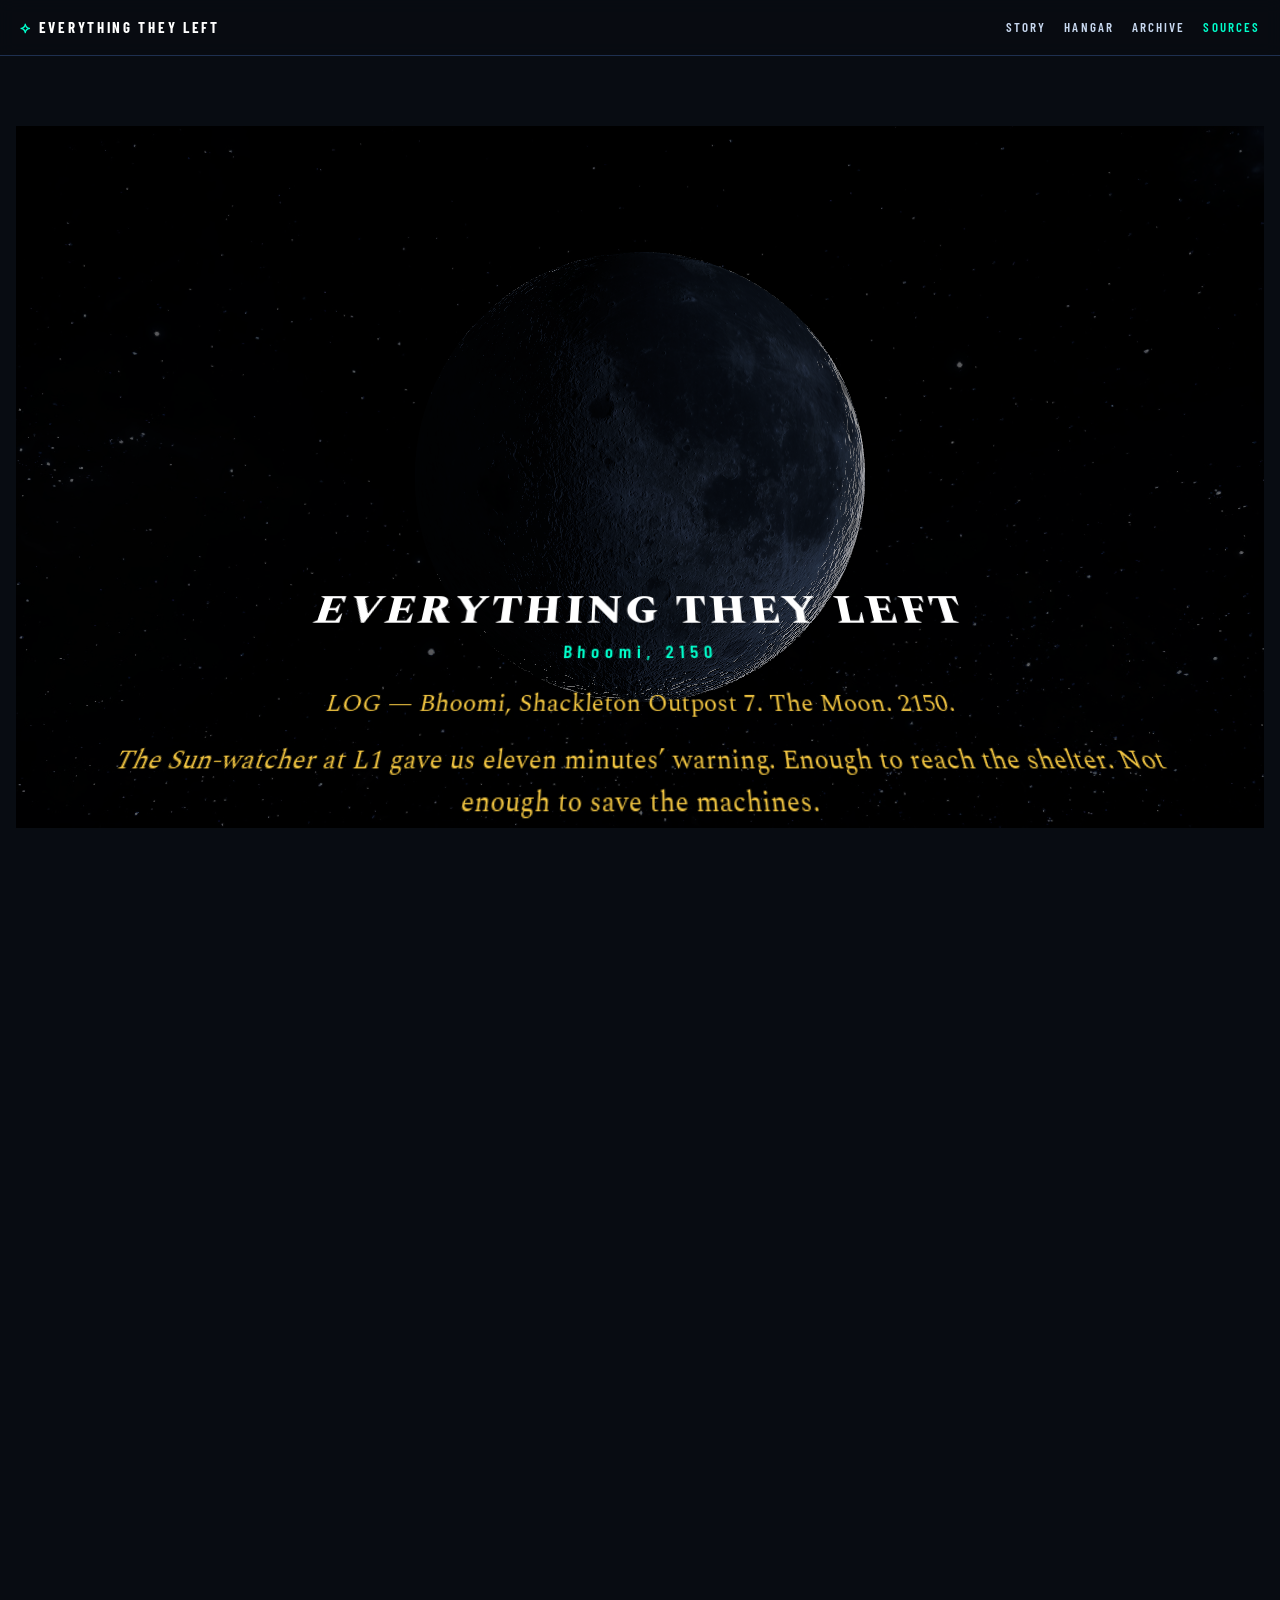
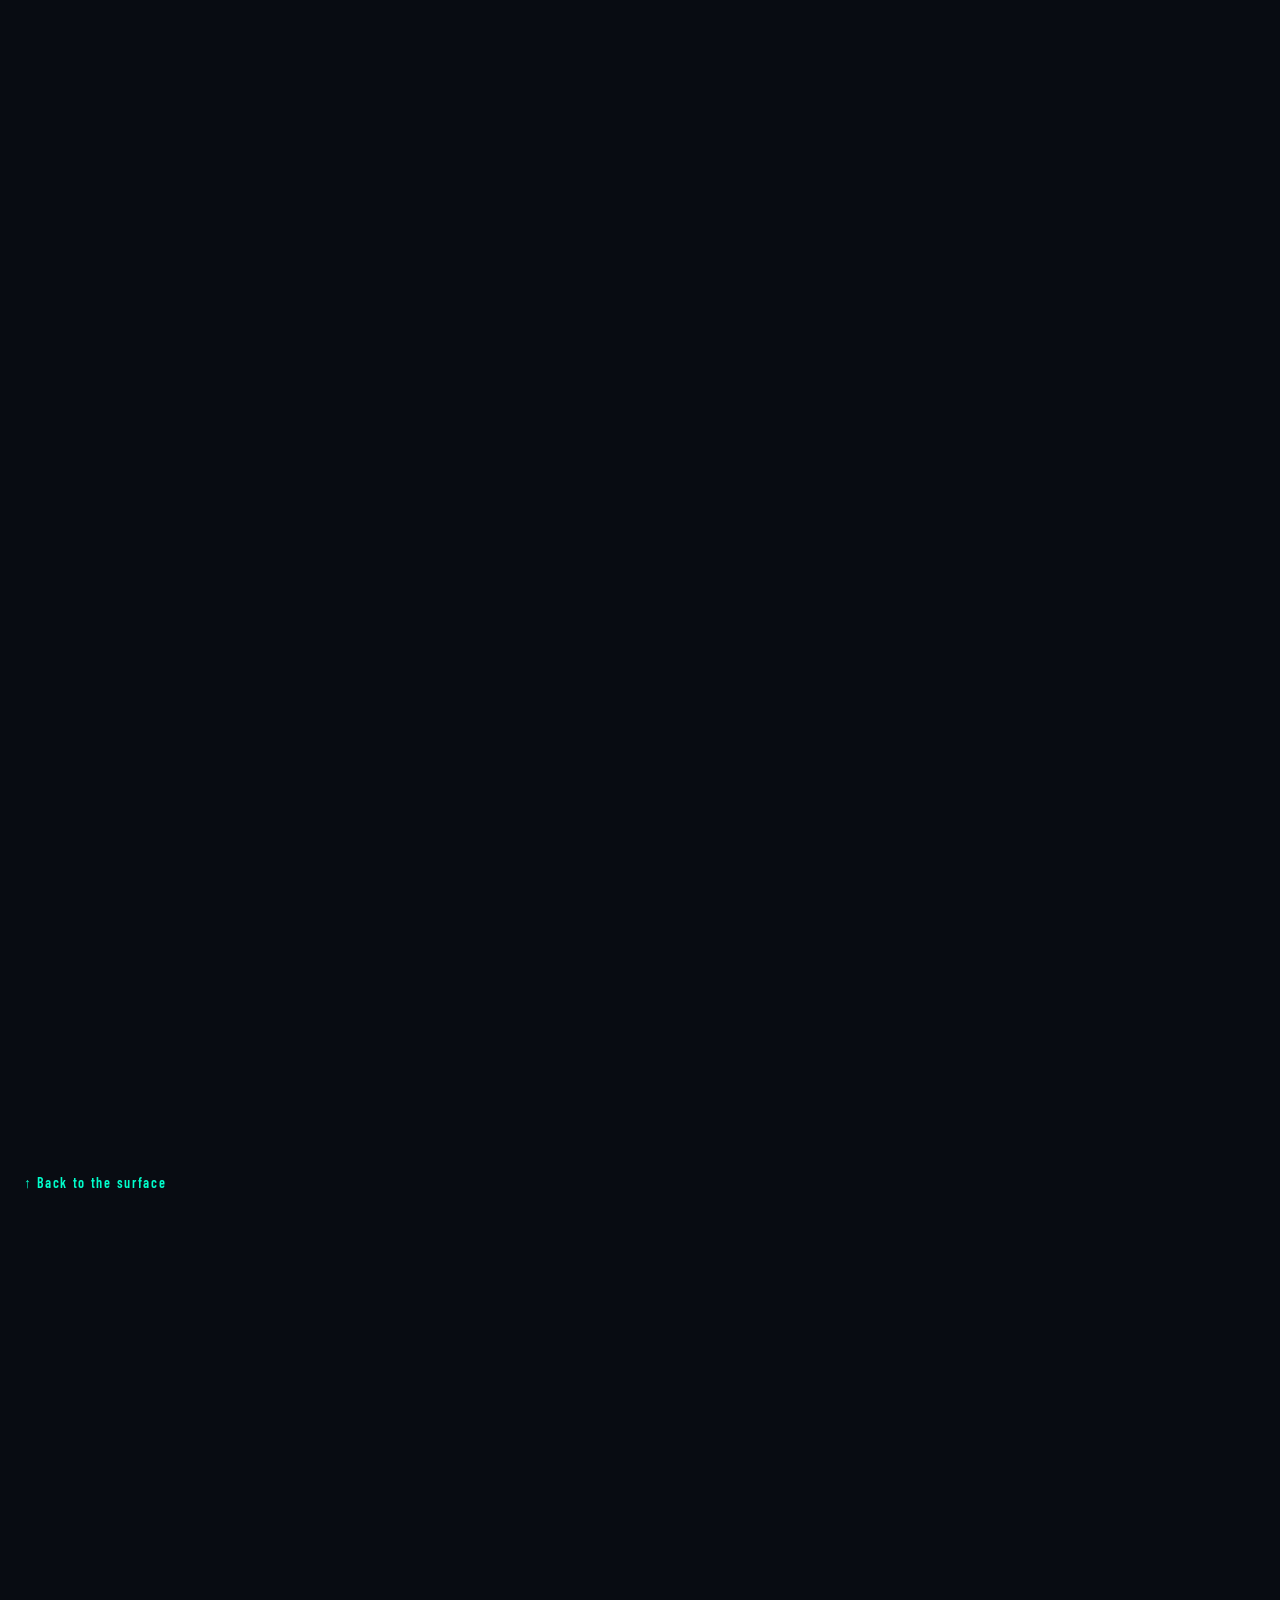
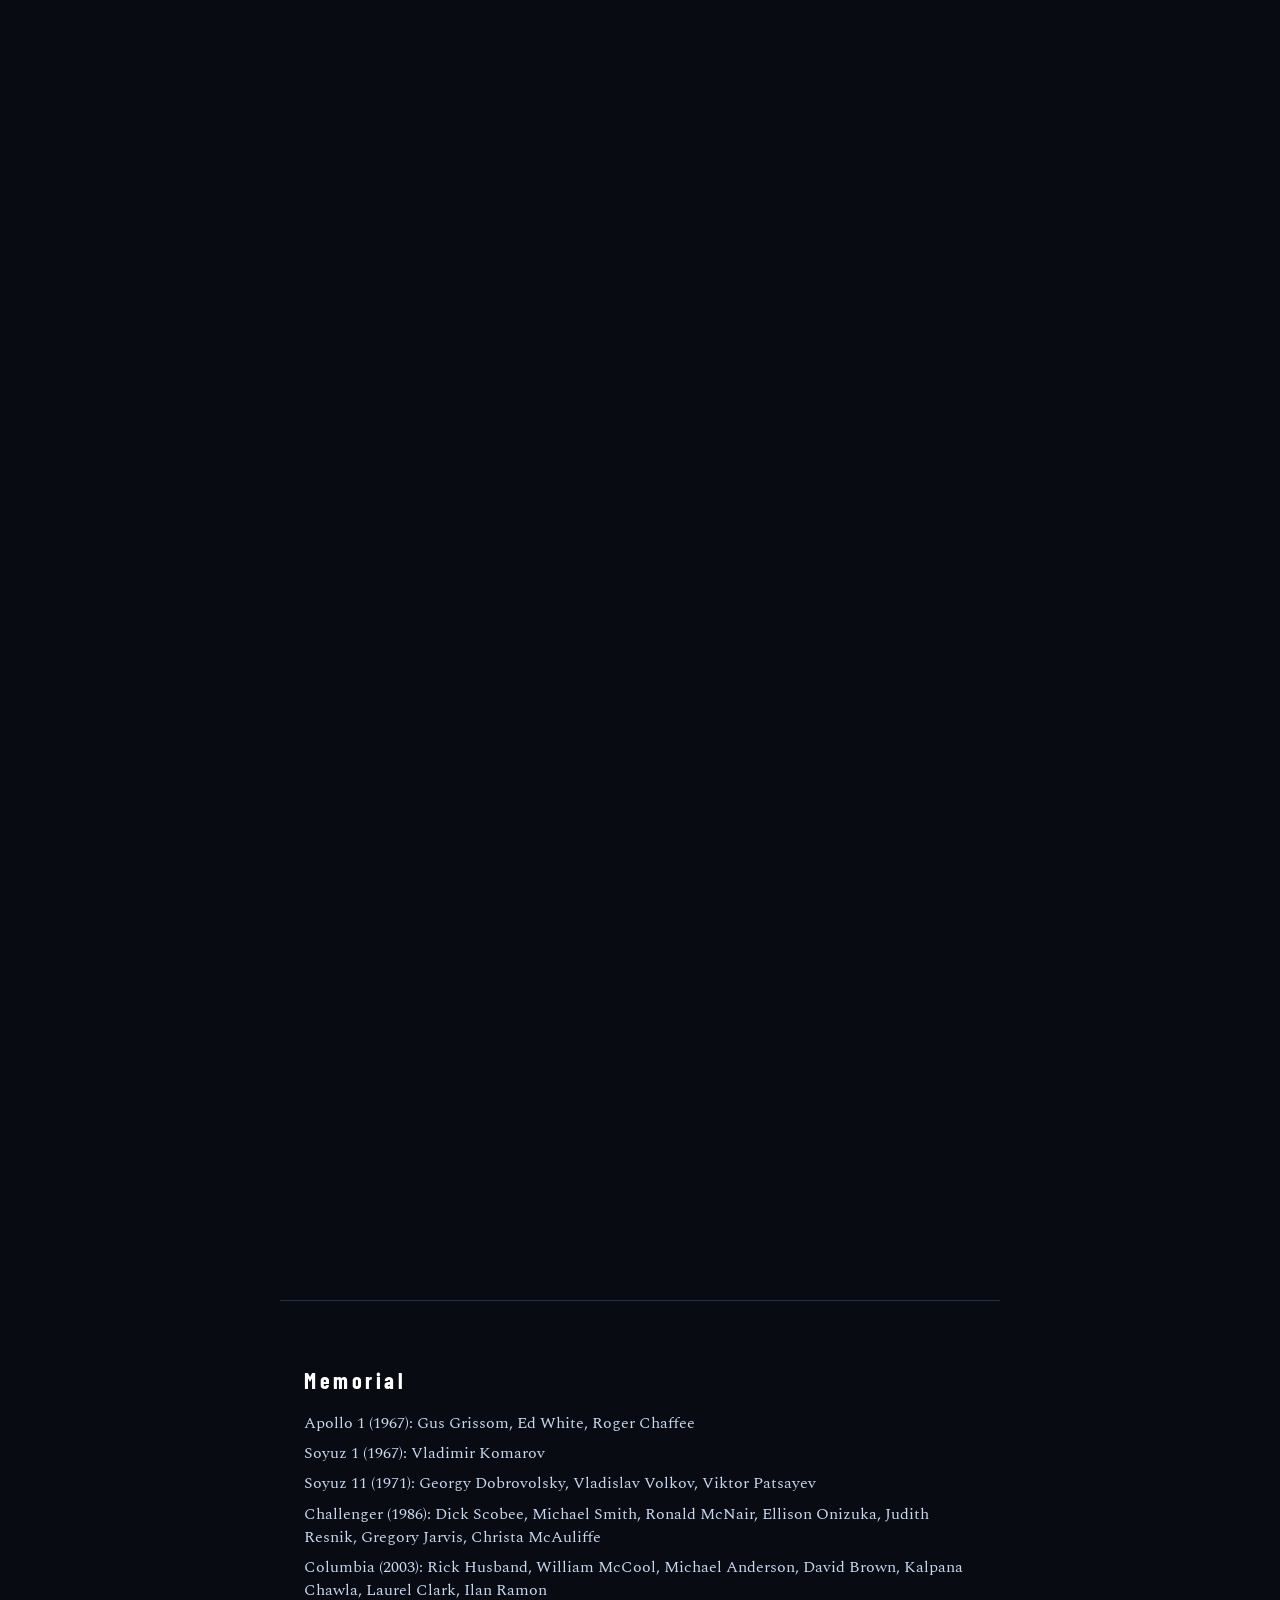
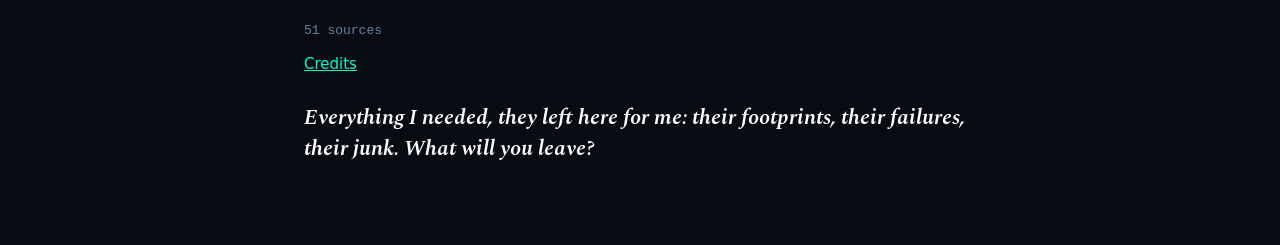
==== commit 00c8b499: "Add Prompt Z: the single finish-and-ship prompt Consolidates what is left into one ordered prompt — " ====
--- a/index.html
+++ b/index.html
@@ -26,7 +26,7 @@
   #site-header .brand span { color: var(--accent2); margin-right: .4em; }
   #site-header nav { display: flex; gap: 18px; flex-wrap: wrap; }
   #site-header nav a {
-    font: 600 13px/1 var(--label); letter-spacing: .16em; color: var(--dim); text-decoration: none;
+    font: 600 13px/1 var(--label); letter-spacing: .16em; color: var(--text); text-decoration: none;
   }
   #site-header nav a[aria-current="page"] { color: var(--accent2); }
 
@@ -52,8 +52,8 @@
     background: url('assets/img/watcher-earthset-limb.jpg') center / cover;
   }
   #hud-root { position: absolute; inset: 0; z-index: 2; pointer-events: none; }
-  .sticky-stage.is-play #hud-root { pointer-events: auto; }
-  .sticky-stage:not(.is-play) #hud-root { opacity: 0; }
+  .sticky-stage.is-started #hud-root { pointer-events: auto; }
+  .sticky-stage:not(.is-started) #hud-root { opacity: 0; }
   #cut { position: absolute; inset: 0; z-index: 3; pointer-events: none; }
   #cut > * { pointer-events: auto; }
   #dev { position: absolute; inset: 0; z-index: 9; pointer-events: none; }
@@ -129,7 +129,6 @@
     margin: 28px 0 0; font: 600 italic 22px/1.4 var(--display); color: var(--hi);
   }
 
-  body.debug [data-debug] { position: relative; }
   body.debug [data-debug]::after {
     content: attr(data-debug); position: absolute; left: 4px; top: 4px; z-index: 30;
     font: 10px/1 var(--mono); color: #8f8; background: rgba(0, 0, 0, .65);
@@ -262,20 +261,26 @@
   };
   const hideContinue = () => { $('#continue-cta').hidden = true; };
 
+  const jumpPlay = Q.get('screen') || Q.get('c');
+  if (jumpPlay && 'scrollRestoration' in history) history.scrollRestoration = 'manual';
+
+  let leftPlay = false;
   $('#play-cta').addEventListener('click', () => {
+    leftPlay = false;
     $('#play-cta').hidden = true;
     hideContinue();
     game.start();
     updatePips();
     $('#controls').hidden = false;
-  });
-  $('#continue-cta').addEventListener('click', () => { hideContinue(); game.resume(); });
-  $('#btn-pause').addEventListener('click', () => { if (!game.state.started) return; game.pause(); showContinue(); });
+    root.classList.add('is-started');
+  });
+  $('#continue-cta').addEventListener('click', () => { leftPlay = false; hideContinue(); game.resume(); });
+  $('#btn-pause').addEventListener('click', () => { if (!game.state.started) return; game.pause(); leftPlay = true; showContinue(); });
   $('#btn-checkpoint').addEventListener('click', () => game.replayCheckpoint());
   $('#btn-skip').addEventListener('click', () => game.skip());
   $('#back-surface').addEventListener('click', () => $('#play').scrollIntoView({ behavior: reduce ? 'auto' : 'smooth' }));
 
-  let dirty = true;
+  let dirty = true, wasPlaying = false;
   addEventListener('scroll', () => { dirty = true; }, { passive: true });
   addEventListener('resize', () => { dirty = true; }, { passive: true });
 
@@ -297,15 +302,17 @@
     }
     const playing = t >= 1;
     root.classList.toggle('is-play', playing);
-    if (playing && !game.state.started) $('#play-cta').hidden = false;
     if (!playing) {
       $('#play-cta').hidden = true;
       $('#controls').hidden = true;
-      if (game.state.started && !game.state.paused) { game.pause(); leftPlay = true; }
+      if (game.state.started) { game.pause(); leftPlay = true; }
     } else if (game.state.started) {
       $('#controls').hidden = false;
-      if (leftPlay) showContinue();
+      if (leftPlay && !wasPlaying) showContinue();
+    } else {
+      $('#play-cta').hidden = false;
     }
+    wasPlaying = playing;
 
     if (!game.state.started) {
       const wp = reduce ? WP0 : {
@@ -321,11 +328,10 @@
   dirty = true;
   requestAnimationFrame(loop);
 
-  let leftPlay = false;
   new IntersectionObserver(([e]) => {
     if (e.intersectionRatio < 0.6) {
       game.pause();
-      leftPlay = true;
+      if (game.state.started) leftPlay = true;
     } else if (leftPlay && game.state.started) {
       showContinue();
     }
@@ -345,11 +351,6 @@
   }, { threshold: [0.35, 0.6], rootMargin: '-56px 0px 0px 0px' });
   ['play', 'dossier', 'hangar', 'sources'].forEach(id => navObs.observe($('#' + id)));
 
-  if (Q.get('screen') || Q.get('c')) {
-    location.hash = '#play';
-    $('#play').scrollIntoView({ behavior: 'auto' });
-  }
-
   if (Q.get('debug') === '1') {
     document.body.classList.add('debug');
     $('#dev').hidden = false;
@@ -360,6 +361,11 @@
     mountDossier?.($('#dossier-root'), { onBack: () => $('#play').scrollIntoView({ behavior: reduce ? 'auto' : 'smooth' }) });
     mountHangar?.($('#hangar-root'), {});
   } catch { /* hangar not merged yet */ }
+
+  if (jumpPlay) {
+    location.hash = '#play';
+    $('#play').scrollIntoView({ behavior: 'auto' });
+  }
 </script>
 </body>
 </html>
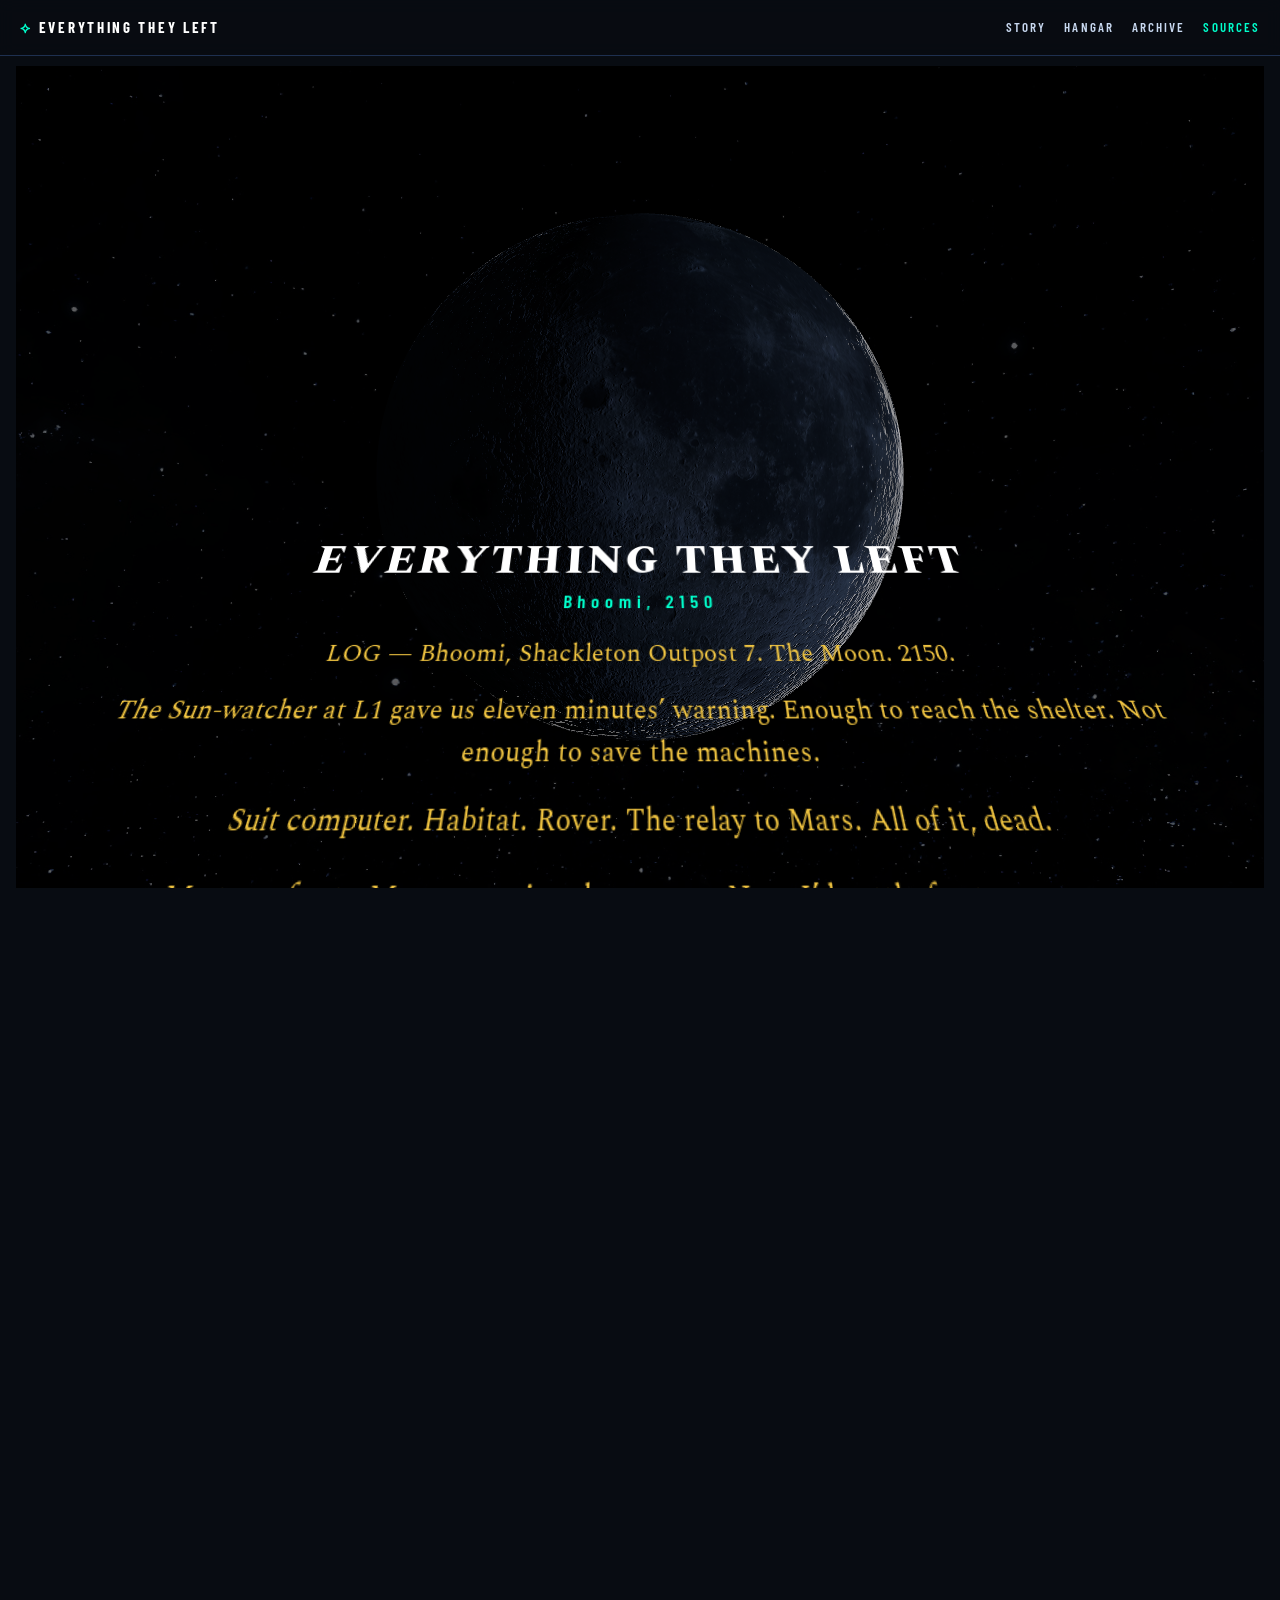
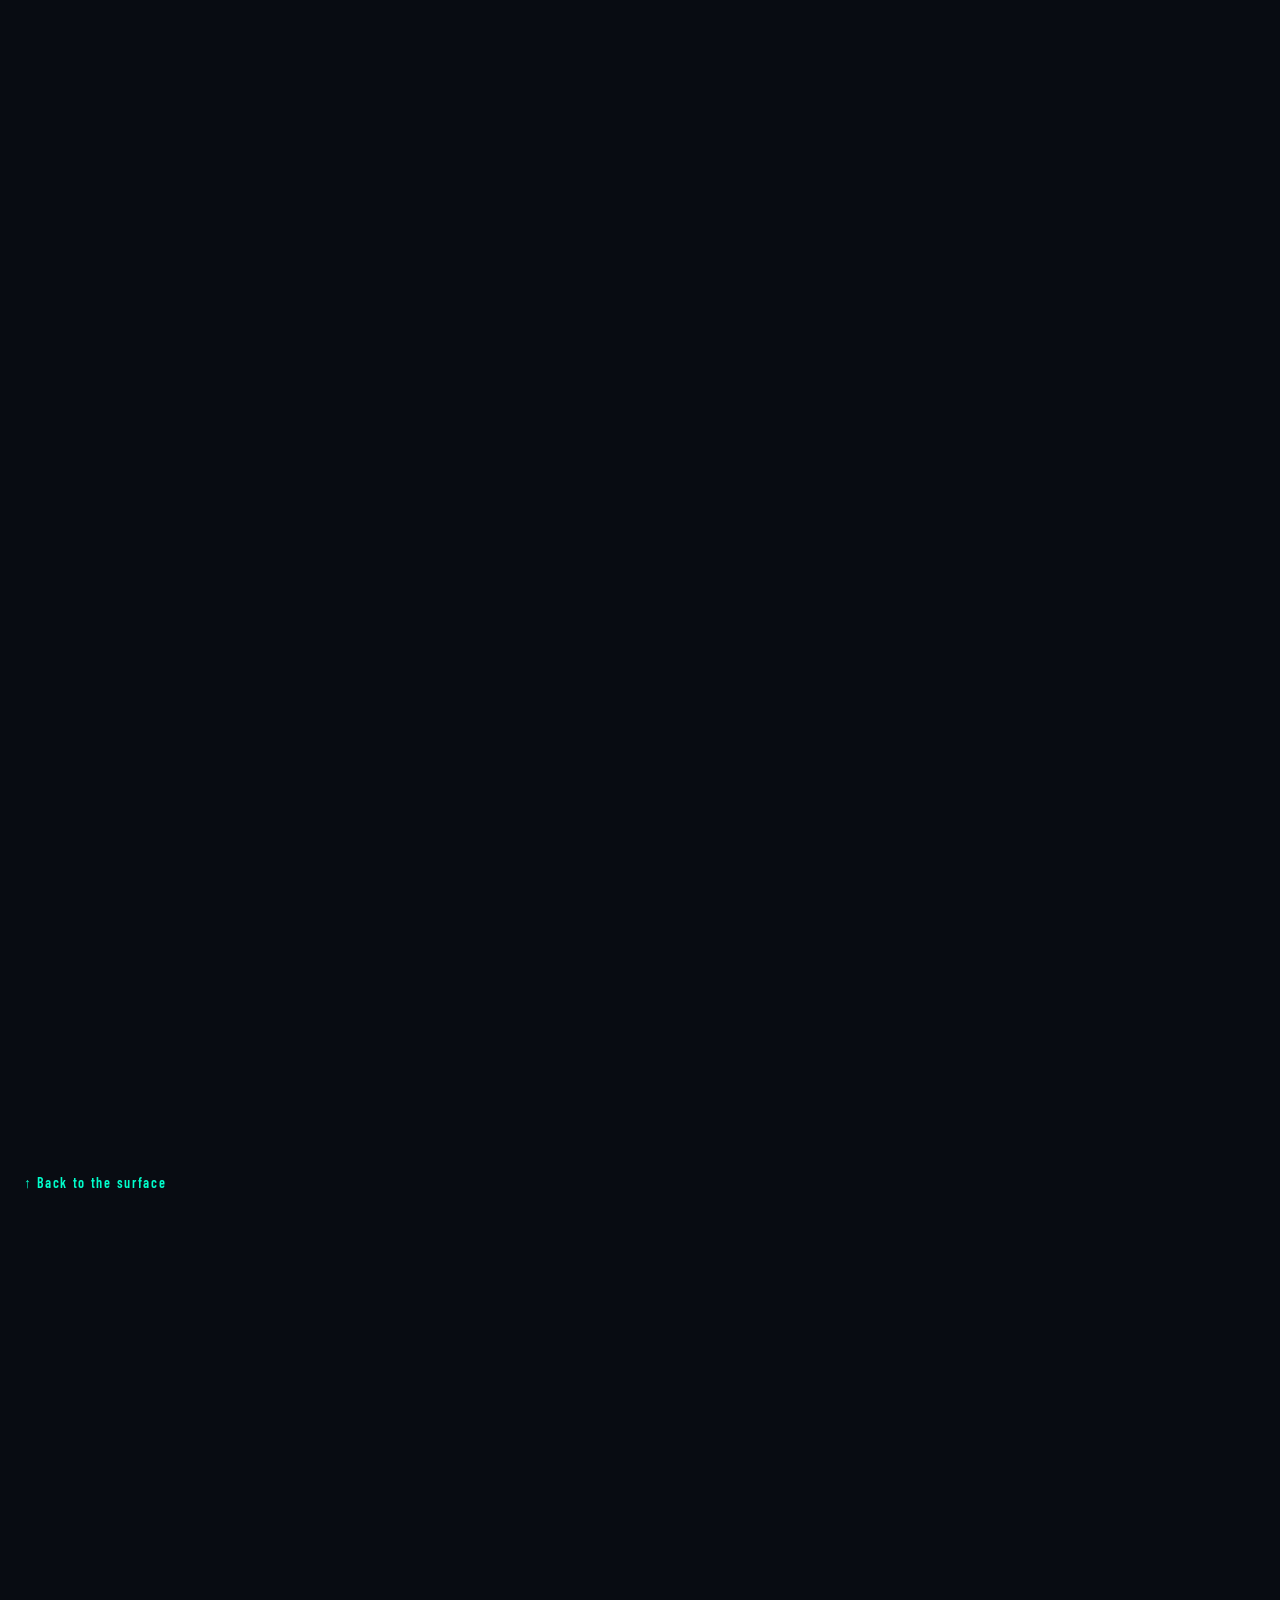
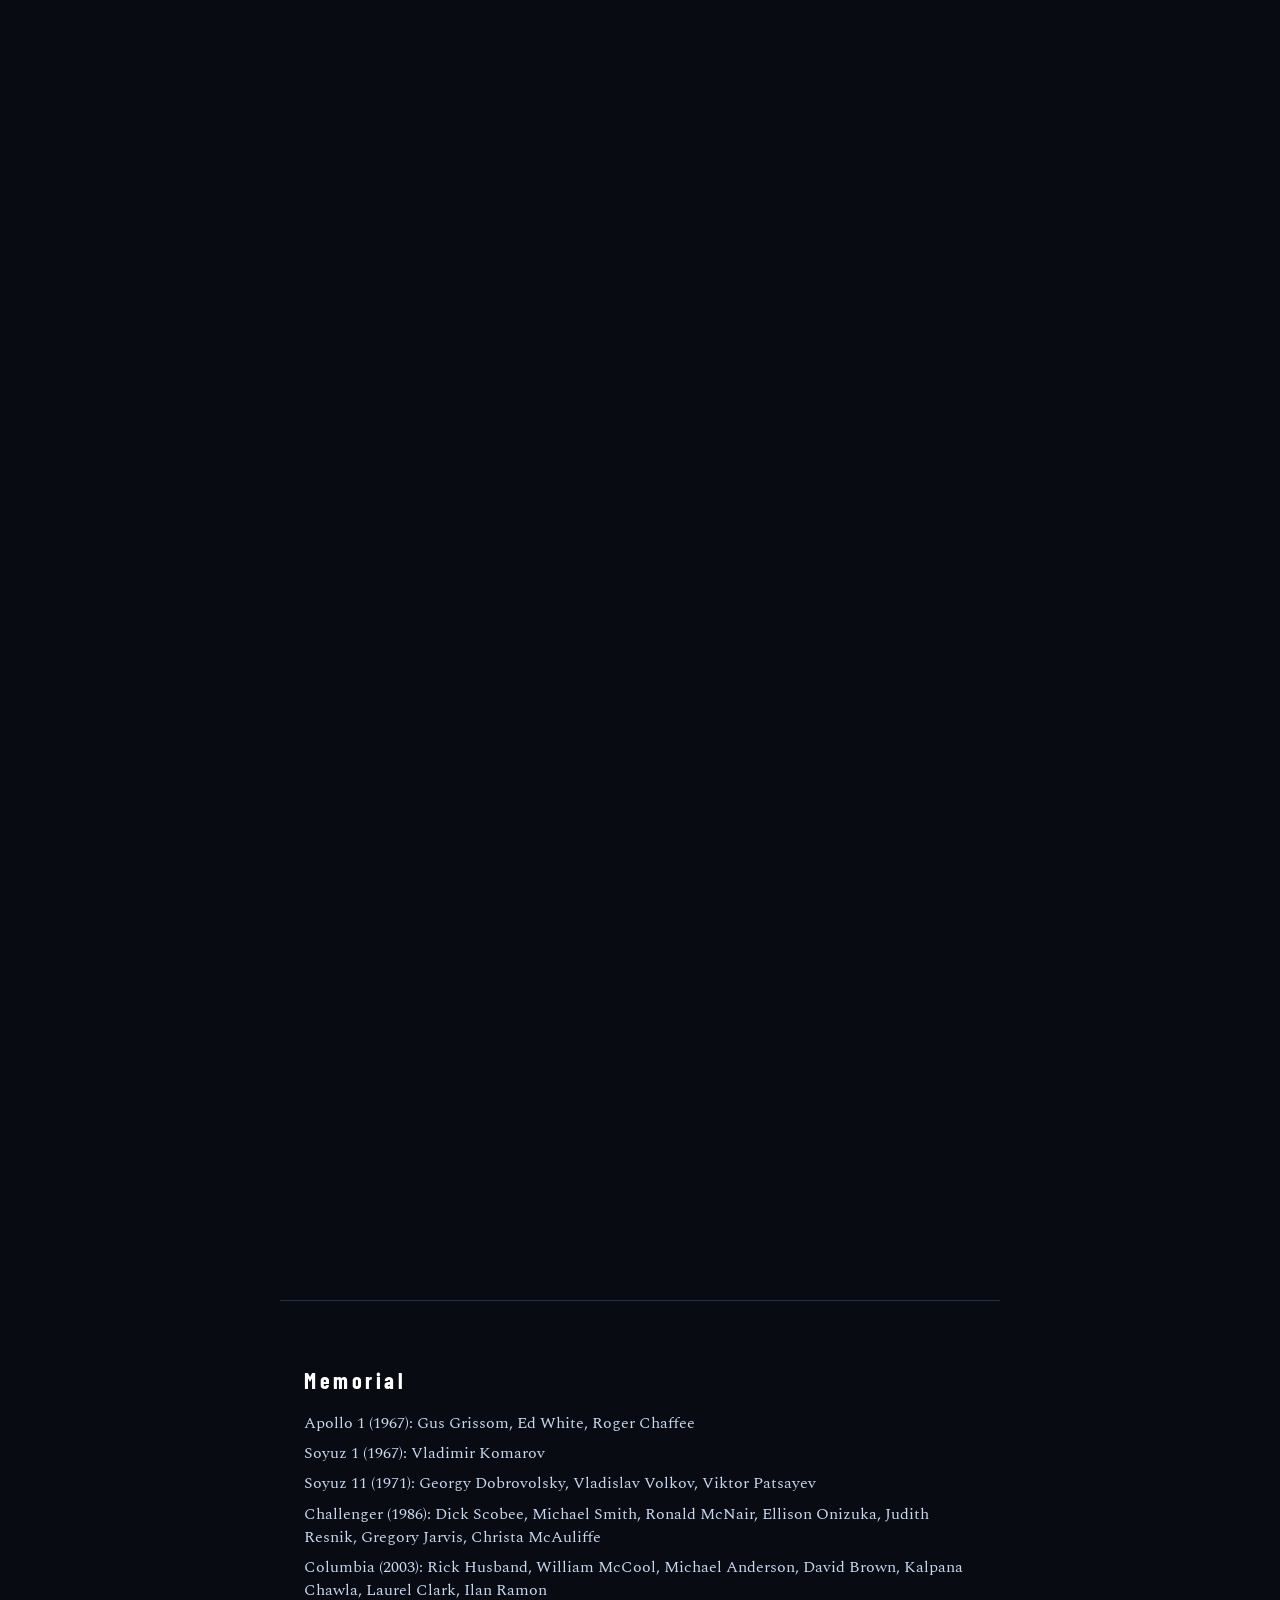
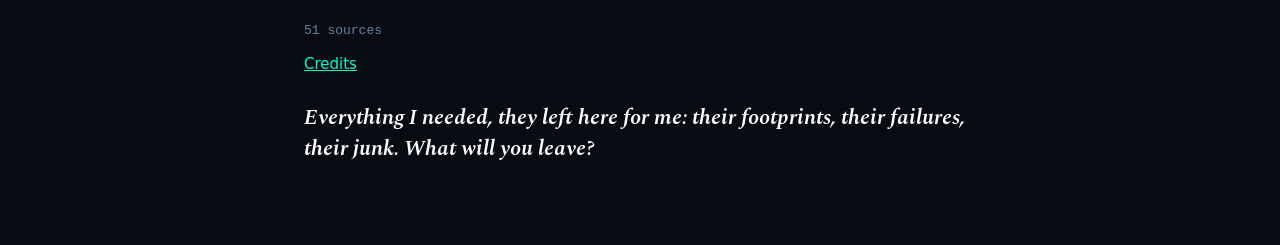
==== commit 72f914f4: "Fix the control bar falling onto the interaction panel The stage was a fixed 16:9 box sized as "view" ====
--- a/index.html
+++ b/index.html
@@ -5,8 +5,8 @@
 <meta name="viewport" content="width=device-width, initial-scale=1">
 <title>Everything They Left</title>
 <link rel="preconnect" href="https://fonts.googleapis.com">
-<link rel="stylesheet" href="https://fonts.googleapis.com/css2?family=Spectral:wght@400;600;800&family=Barlow+Condensed:wght@500;600;700&family=Caveat:wght@500;700&display=swap">
-<link rel="stylesheet" href="lib/game.css">
+<link rel="stylesheet" href="https://fonts.googleapis.com/css2?family=Spectral:ital,wght@0,400;0,600;0,800;1,400&family=Barlow+Condensed:wght@300;400;500;600;700&family=Caveat:wght@500;700&display=swap">
+<link rel="stylesheet" href="lib/game.css?v=6cb459c">
 <link rel="stylesheet" href="lib/era.css">
 <script src="vendor/rough.js"></script>
 <script type="importmap">{ "imports": { "three": "./vendor/three.module.min.js" } }</script>
@@ -37,14 +37,21 @@
     scroll-snap-align: center; scroll-snap-stop: always; pointer-events: none;
   }
   .sticky-stage {
-    position: sticky; top: 56px; height: calc(100vh - 56px);
+    position: sticky; top: 56px; height: calc(100vh - 56px); height: calc(100svh - 56px);
     display: flex; flex-direction: column; justify-content: center; gap: 10px;
     padding: 10px 16px 12px; box-sizing: border-box;
   }
+  /* The stage takes whatever the control bar leaves — never the other way round.
+     (It used to be a fixed 16:9 box minus a hard-coded 52px for the bar; on a phone the bar
+     wraps to two rows and 52px was a lie, so the bar fell off-screen onto the drop target.) */
   .stage-frame {
-    position: relative; width: min(100%, calc((100vh - 56px - 58px) * 16 / 9));
-    max-height: calc(100% - 48px); aspect-ratio: 16 / 9; margin: 0 auto;
-    background: #000; overflow: hidden; flex: none;
+    position: relative; flex: 1 1 auto; min-height: 0; width: 100%; margin: auto;
+    background: #000; overflow: hidden;
+  }
+  .control-bar { flex: 0 0 auto; }
+  @media (max-width: 520px) {
+    #site-header { height: auto; min-height: 56px; flex-wrap: wrap; padding: 8px 12px; gap: 8px; }
+    .control-bar button { min-height: 44px; }
   }
   .stage-frame canvas { width: 100%; height: 100%; display: block; }
   .still {
@@ -54,11 +61,10 @@
   #hud-root { position: absolute; inset: 0; z-index: 2; pointer-events: none; }
   .sticky-stage.is-started #hud-root { pointer-events: auto; }
   .sticky-stage:not(.is-started) #hud-root { opacity: 0; }
-  #cut { position: absolute; inset: 0; z-index: 3; pointer-events: none; }
-  #cut > * { pointer-events: auto; }
+  #cut { position: absolute; inset: 0; z-index: 3; pointer-events: none; container-type: inline-size; }
   #dev { position: absolute; inset: 0; z-index: 9; pointer-events: none; }
   .beat-name {
-    position: absolute; bottom: 14%; left: 50%; translate: -50% 0;
+    position: absolute; top: 18%; left: 50%; translate: -50% 0; z-index: 8;
     margin: 0; font: 13px var(--mono); color: var(--dim); letter-spacing: .08em;
   }
 
@@ -71,6 +77,7 @@
   #crawl-copy .sub { font: 600 18px var(--label); letter-spacing: .28em; color: var(--accent2); margin: 0 0 22px; }
   #crawl-copy p { margin: 0 0 .7em; }
   .sticky-stage.is-play #crawl-copy { pointer-events: none; }
+  .sticky-stage.is-started #crawl-copy { opacity: 0 !important; visibility: hidden; pointer-events: none; }
   @media (prefers-reduced-motion: reduce) { #crawl-copy { transform: none !important; } }
 
   .stage-cta {
@@ -106,6 +113,11 @@
   }
   .control-bar button[aria-pressed="true"] { border-color: var(--accent2); color: var(--accent2); }
   .pips { display: flex; gap: 6px; margin-left: 8px; }
+  @media (max-width: 520px) {
+    .control-bar { gap: 6px; font-size: 12px; }
+    .control-bar button { padding: 8px 10px; }
+    .pips { margin: 0; width: 100%; justify-content: center; }
+  }
   .pip {
     display: block; width: 9px; height: 9px; border-radius: 50%; border: 1px solid var(--dim);
     background: transparent; padding: 0;
@@ -189,7 +201,7 @@
 
 <script type="module">
   import { CONTENT } from './content.js';
-  import { boot } from './lib/engine.js';
+  import { boot } from './lib/engine.js?v=6cb459c';
 
   const Q = new URLSearchParams(location.search);
   const $ = s => document.querySelector(s);
@@ -265,6 +277,7 @@
   if (jumpPlay && 'scrollRestoration' in history) history.scrollRestoration = 'manual';
 
   let leftPlay = false;
+  game.onPause?.(() => { leftPlay = true; showContinue(); });
   $('#play-cta').addEventListener('click', () => {
     leftPlay = false;
     $('#play-cta').hidden = true;
@@ -364,7 +377,23 @@
 
   if (jumpPlay) {
     location.hash = '#play';
-    $('#play').scrollIntoView({ behavior: 'auto' });
+    const bootPlay = (n = 0) => {
+      document.documentElement.style.scrollBehavior = 'auto';
+      const crawlH = crawl.offsetHeight;
+      const y = Math.max(0, crawlH - innerHeight);
+      scrollTo(0, y);
+      const t = reduce ? 1 : Math.min(1, Math.max(0, scrollY / Math.max(1, crawlH - innerHeight)));
+      if (t < 1 && n < 45) { requestAnimationFrame(() => bootPlay(n + 1)); return; }
+      leftPlay = false;
+      $('#play-cta').hidden = true;
+      hideContinue();
+      game.start();
+      if (game.state.paused) game.resume();
+      updatePips();
+      $('#controls').hidden = false;
+      root.classList.add('is-started', 'is-play');
+    };
+    requestAnimationFrame(() => bootPlay(0));
   }
 </script>
 </body>
--- a/lib/game.css
+++ b/lib/game.css
@@ -179,6 +179,8 @@
 .visor-toast { position: absolute; z-index: 8; top: 15%; right: 3.5%; max-width: 260px; font: 14px/1.35 system-ui, sans-serif; color: #fff; background: rgba(10,20,26,.88); border: 1px solid var(--warn); border-radius: 8px; padding: 10px 12px; }
 /* inside the visor the interaction panel sits in the lower third, glassy; fail feedback moves to the edges */
 .visor-frame .visor-panel { position: absolute; z-index: 4; left: 50%; bottom: 6%; translate: -50% 0; width: min(620px, 72%); }
+.btn { font: 700 14px var(--label); letter-spacing: .1em; text-transform: uppercase; padding: 9px 14px; border-radius: 6px; border: 1px solid var(--border); background: var(--bg3); color: var(--hi); cursor: pointer; }
+.look-up { margin-top: 10px; background: var(--accent2); color: #002a22; border-color: var(--accent2); }
 .visor-frame .timed { background: rgba(4,18,26,.5); backdrop-filter: blur(6px); padding: 16px 20px; }
 .visor-frame .outcome.fail { background: transparent; }
 .visor-frame .outcome.fail b { color: var(--danger); text-shadow: 0 0 12px var(--danger); font-size: 22px; }
@@ -215,3 +217,175 @@
 @keyframes lift-out { to { opacity: 0; transform: perspective(900px) rotateX(28deg) translateY(-8%) scale(.92); filter: blur(2px); } }
 .lift-in { animation: lift-in 1.1s ease-out both; }
 @keyframes lift-in { from { opacity: 0; transform: scale(1.06); filter: blur(3px); } }
+
+/* ── Cutscene layer: letterbox, SARATHI band, relive, plaque ── */
+#cut-body { position: absolute; inset: 0; pointer-events: none !important; z-index: 1; }
+#cut-body > * { pointer-events: auto; }
+#cut > .companion-band { pointer-events: none; }
+
+.letterbox { position: absolute; left: 0; right: 0; height: 12%; background: #000; z-index: 2; }
+.letterbox.top { top: 0; } .letterbox.bottom { bottom: 0; }
+.cut-line {
+  position: absolute; left: 10%; right: 10%; top: 50%; translate: 0 -50%; z-index: 3;
+  margin: 0; font: 400 clamp(14px, 2.2cqw, 22px)/1.45 var(--display); color: var(--hi); text-align: center;
+  text-shadow: 0 1px 10px #000;
+}
+.wonder-line { font-style: italic; font-size: clamp(16px, 2.8cqw, 26px); color: var(--hi); }
+
+.title-card {
+  position: absolute; inset: 0; display: grid; place-content: center; gap: 12px; text-align: center; z-index: 3;
+}
+.title-card h1 { font: 800 max(28px, 4.2cqw)/1 var(--display); letter-spacing: .08em; color: var(--hi); margin: 0; text-shadow: 0 2px 18px #000, 0 0 4px #000; }
+.title-card .sub { font: 600 max(14px, 1.8cqw) var(--label); letter-spacing: .28em; color: var(--accent2); margin: 0; text-shadow: 0 1px 10px #000; }
+.hold-btn {
+  justify-self: center; margin-top: 10px; cursor: pointer;
+  font: 700 14px var(--label); letter-spacing: .16em; color: #002a22;
+  background: var(--accent2); border: 0; border-radius: 8px; padding: 14px 20px;
+}
+.hold-btn.holding { filter: brightness(1.15); box-shadow: 0 0 24px rgba(0, 255, 204, .55); }
+
+.title-hold-hint { margin: 0; font: 400 18px/1.4 var(--display); color: var(--hi); text-shadow: 0 1px 10px #000; }
+.rows-heading { margin: 0 0 4px; font-size: max(22px, 2.8cqw); letter-spacing: .04em; }
+.rows-note { margin: 0 0 12px; font-size: max(16px, 2cqw); opacity: .8; }
+.rows-card { max-height: 82%; top: 8%; bottom: auto; }
+
+#cut-body.is-map { pointer-events: auto !important; overflow: auto; }
+#cut-body.is-map .xmap { position: absolute; inset: 2%; overflow: auto; max-height: 96%; }
+#cut-body.is-map .amap { position: absolute; inset: 0; overflow: auto; padding: 8px; }
+
+.credits-md { white-space: pre-wrap; font: 12px/1.4 var(--mono); color: var(--dim); margin: 16px 0 0; max-height: 30%; overflow: auto; }
+
+.companion-band {
+  position: absolute; left: 50%; bottom: 14%; translate: -50% 0; z-index: 5;
+  width: min(320px, 48%);
+  max-width: min(320px, calc(100% - 24px));
+  display: flex; gap: 8px; align-items: flex-start;
+  opacity: 0; transition: opacity .55s ease;
+  background: rgba(8, 12, 18, .58);
+  backdrop-filter: blur(6px);
+  padding: 8px 10px 10px; border-radius: 4px;
+}
+.companion-band.on { opacity: 1; }
+.companion-band.fade { opacity: 0; }
+.companion-glyph {
+  flex: none; width: 1.15em; height: 1.15em; display: grid; place-items: center;
+  font: 400 clamp(12px, 1.6cqw, 15px)/1 var(--label); color: var(--ice);
+  text-shadow: 0 0 8px rgba(127, 212, 255, .45);
+}
+.companion-band.speaking .companion-glyph { animation: companion-spin 4.5s linear infinite; }
+.companion-band.paused .companion-glyph, #cut.paused .companion-glyph { animation-play-state: paused; }
+@keyframes companion-spin { to { rotate: 360deg; } }
+.companion-copy { min-width: 0; }
+.companion-meta {
+  font: 400 clamp(10px, 1.3cqw, 12px)/1.2 var(--label); letter-spacing: .16em;
+  font-variant: small-caps; color: rgba(200, 216, 240, .8);
+  text-shadow: 0 1px 6px #000;
+}
+.companion-line {
+  margin: 4px 0 0; font: 300 clamp(12px, 1.6cqw, 15px)/1.3 var(--label);
+  color: var(--hi); text-shadow: 0 1px 8px #000;
+}
+
+.alarm-status {
+  position: absolute; left: 50%; top: 16%; translate: -50% 0; margin: 0;
+  font: 700 max(12px, 1.6cqw) var(--label); letter-spacing: .18em; color: var(--danger);
+  text-shadow: 0 0 10px var(--danger); text-align: center; white-space: normal;
+}
+.alarm-log {
+  position: absolute; left: 8%; right: 8%; bottom: 28%; margin: 0;
+  font: 400 clamp(13px, 1.8cqw, 16px)/1.4 var(--mono); color: var(--hi); text-align: center;
+}
+.alarm-plan {
+  position: absolute; left: 50%; top: 26%; translate: -50% 0;
+  width: min(420px, 70%); padding: 8px 10px; border-radius: 4px;
+}
+
+.paper-card {
+  position: absolute; left: 50%; bottom: 16%; translate: -50% 0;
+  width: min(520px, 78%); max-height: 68%; overflow: auto;
+  padding: 18px 20px 16px; border-radius: 4px; z-index: 3;
+}
+.find-block + .find-block { margin-top: 14px; border-top: 1px dashed rgba(45,44,42,.25); padding-top: 12px; }
+.find-year { font: 700 12px var(--label); letter-spacing: .14em; color: var(--pencil-blue); }
+.find-text { margin: 4px 0 8px; font-size: max(18px, 2.4cqw); }
+.paper-card img.sketch { width: 100%; min-width: min(320px, 100%); height: auto; display: block; }
+.projected-tag {
+  display: inline-block; font: 700 10px var(--label); letter-spacing: .16em;
+  color: var(--pencil-red); border: 1px solid var(--pencil-red); padding: 1px 6px; margin-bottom: 4px;
+}
+
+.payoff {
+  position: absolute; left: 10%; right: 10%; top: 42%; text-align: center; z-index: 3;
+}
+.payoff-line { margin: 0 0 .6em; font: 400 max(15px, 2cqw)/1.4 var(--mono); color: var(--ok); }
+.solved-stamp {
+  display: inline-block; margin-top: 8px; padding: 6px 12px;
+  font: 700 max(12px, 1.5cqw) var(--label); letter-spacing: .16em; color: var(--ok);
+  border: 2px solid var(--ok); rotate: -2deg;
+}
+
+.relive-frame { position: absolute; inset: 0; background: #000; }
+.relive-frame .era, .relive-era { position: absolute; inset: 0; width: 100%; height: 100%; margin: 0; }
+.relive-era.kenburns img { animation: kenburns 8s ease-out both; transform-origin: 50% 50%; }
+@keyframes kenburns {
+  from { transform: scale(1.14) translate(1.2%, 0); }
+  to { transform: scale(1) translate(0, 0); }
+}
+.relive-caption {
+  position: absolute; left: 8%; right: 8%; bottom: 28%; z-index: 4; margin: 0;
+  font: 400 clamp(13px, 1.8cqw, 18px)/1.4 var(--display); color: var(--hi);
+  text-shadow: 0 1px 8px #000; text-align: center;
+}
+
+#cut-body .era.recording-card {
+  position: absolute; inset: 0; width: 100%; height: 100%;
+  display: grid; place-content: center; justify-items: center; gap: 12px;
+  padding: 12%; text-align: center; margin: 0; background: #0a0c10;
+}
+.recording-voice {
+  margin: 0; font: 600 clamp(11px, 1.5cqw, 13px) var(--label); letter-spacing: .22em;
+  text-transform: uppercase; color: var(--dim);
+}
+.recording-line {
+  margin: 0; font: 400 clamp(16px, 2.2cqw, 22px)/1.45 var(--display); color: var(--hi); max-width: 36em;
+}
+
+.plaque-card {
+  position: absolute; left: 50%; top: 50%; translate: -50% -50%;
+  width: min(520px, 78%); padding: 28px 26px 22px; border-radius: 2px; z-index: 3;
+  background: linear-gradient(#9aa3ad, #6d7680); color: #1b2230;
+  box-shadow: inset 0 0 30px rgba(0,0,0,.35), 0 12px 40px rgba(0,0,0,.45);
+  font: 500 15px/1.45 var(--mono);
+}
+.plaque-lead { margin: 0 0 12px; font: 600 14px/1.4 var(--display); color: #2a3340; }
+.plaque-text { margin: 0 0 14px; font: 700 15px/1.35 var(--label); letter-spacing: .08em; text-transform: uppercase; }
+.plaque-after { margin: 0 0 .55em; }
+
+.credits-card {
+  position: absolute; inset: 8% 8% 10%; overflow: auto; z-index: 3;
+  padding: 8px 12px; font: 14px/1.45 var(--display);
+}
+.credits-card h2 { font: 700 16px var(--label); letter-spacing: .16em; color: var(--accent2); margin: 16px 0 8px; }
+.credits-memorial, .credits-sources, .credits-media { margin: 0; padding: 0; list-style: none; }
+.credits-card li { margin: 0 0 .4em; }
+.credits-card a { color: var(--ice); }
+
+#cut.paused .typing, #cut.paused .relive-era img { animation-play-state: paused !important; }
+
+@media (max-width: 520px) {
+  .visor-frame .visor-panel { left: 0; right: 0; width: 100%; translate: 0; bottom: 0; max-height: 52%; overflow: auto; }
+  .companion-band { width: min(92%, 320px); max-width: none; bottom: 54%; }
+  .relive-caption { bottom: 36%; }
+  .paper-card { width: min(100%, 96%); bottom: 8%; }
+  .alarm-log { bottom: 52%; }
+  .drag-wrap { grid-template-columns: 1fr; min-height: 0; }
+}
+@media (pointer: coarse) {
+  .control-bar button, .hold-btn, .stage-cta, .pip, .hud-switch, .btn, .look-up, .xmap .scrub button, .amap-play, .item, .morse .mirror, .morse-alt button {
+    min-height: 44px; min-width: 44px;
+  }
+  .pip { width: 44px; height: 44px; border-radius: 50%; }
+}
+@media (prefers-reduced-motion: reduce) {
+  .companion-band.speaking .companion-glyph, .relive-era.kenburns img, .era-grain, #cut .era > i { animation: none !important; }
+}
